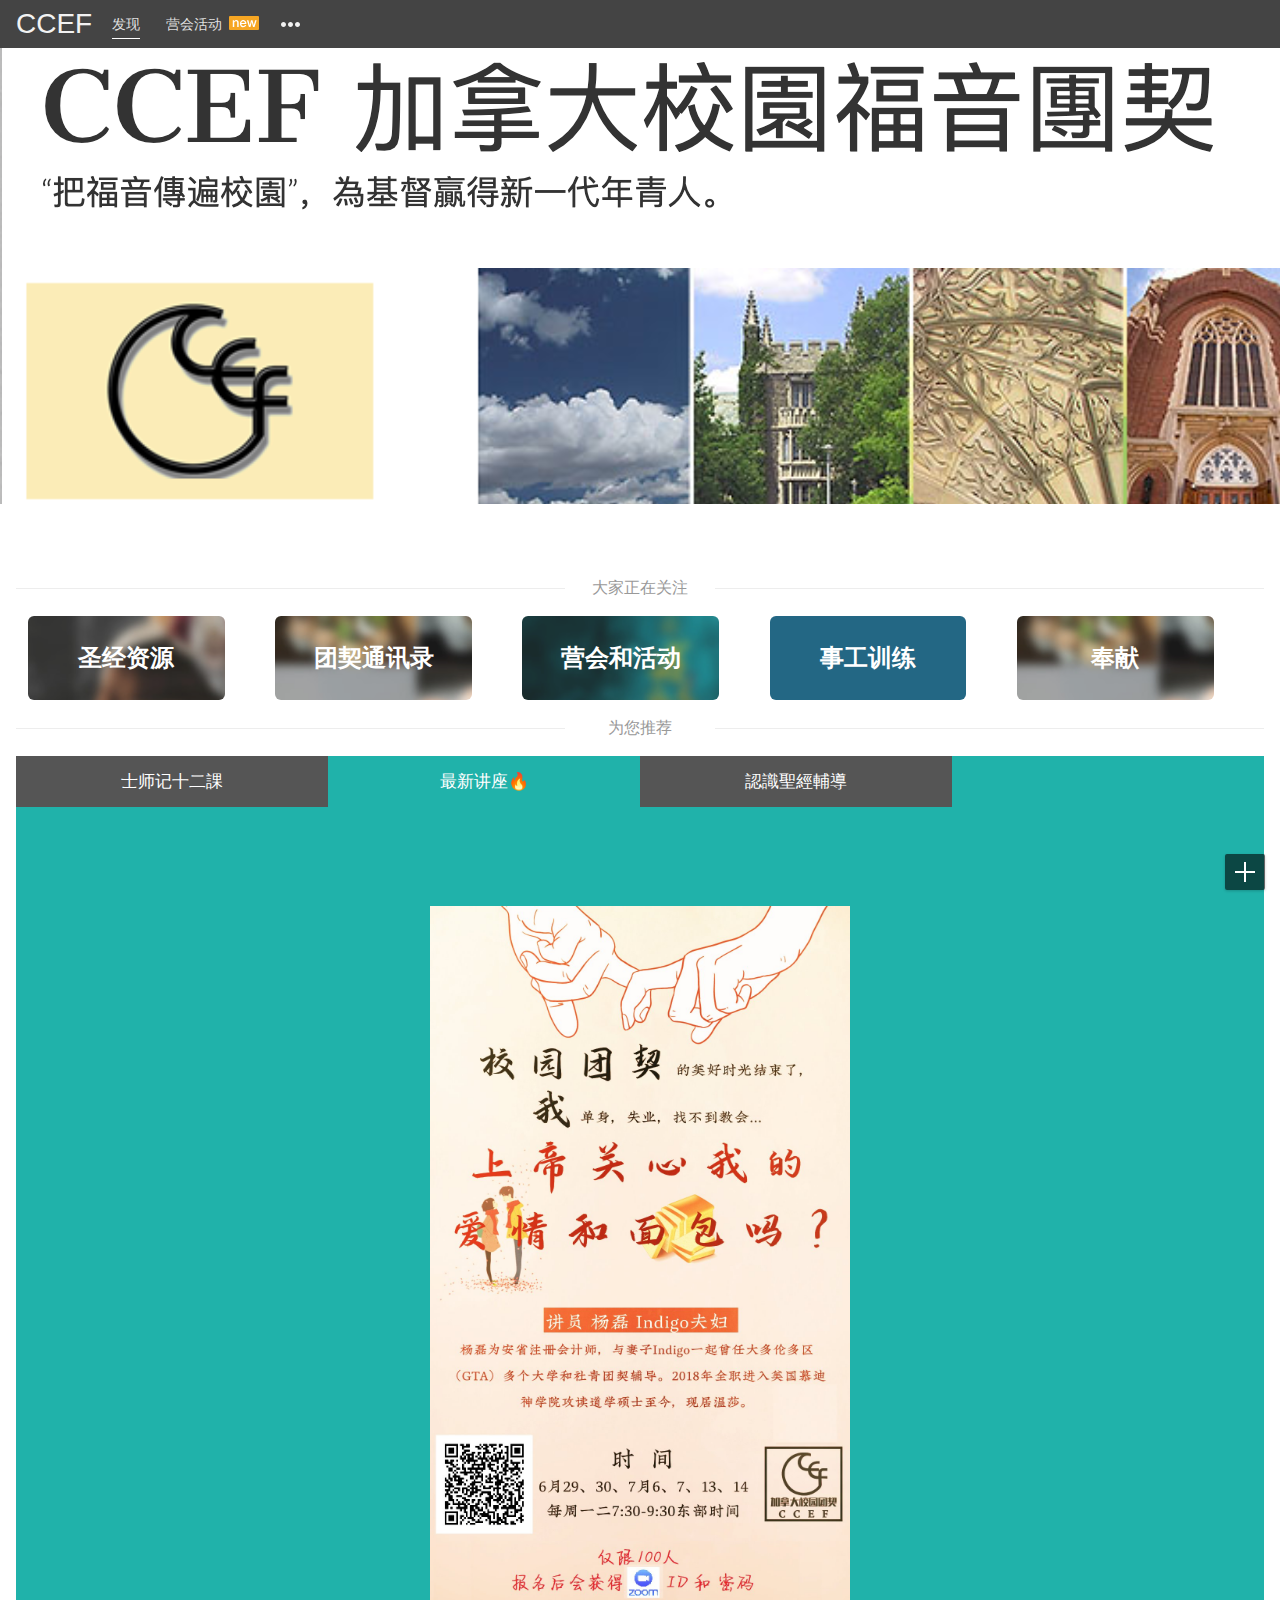
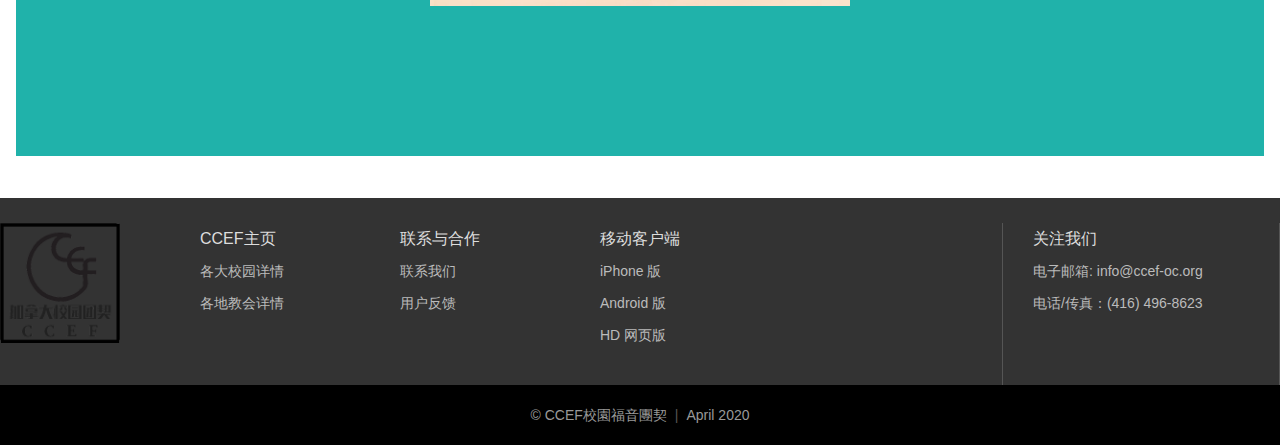
==== index.html @ ed5b8700 "upload links" ====
<!DOCTYPE html>
<html lang="en">
<head>
  <meta charset="UTF-8">
  <meta name="viewport" content="width=device-width, initial-scale=1">
  <title>ccef training</title>
  <link rel="shortcut icon" href="favicons/ccef.png">
  <link rel="stylesheet" href="./css/index.css">
  <link rel="stylesheet" href="./css/reset.css">
  
</head>
<body>
  <header class="header" id="header">
    <div class="header-bg"></div>
    <div class="header-top">
      <div class="container">
        <div class="header-logo">CCEF</div>
        <nav class="header-nav">
          <a href="#" class="item item-cur">发现</a>
          <a href="#" class="item new-icon">营会活动<i></i></a>
          <a href="#" class="nav-more"></a>
          <div class="nav-more__hover">
            <div class="wrapper">
              <div class="top-part">
                <a href="sub-pages/bible-resource.html">圣经资源</a>
                <a href="sub-pages/contact.html">团契通讯录</a>
                <a href="sub-pages/training.html">事工训练</a>
              </div>
              <div class="middle-part">
                <a href="#">影音区</a>
                <a href="#">代祷与支持</a>
                <a href="#">团契分布地图</a>
                <a href="#">见证分享</a>
                <a href="#"><b>兴趣/生活 »</b></a>
              </div>
              <div class="bottom-part">
                <i class="pin-icon sprite_icon"></i>
                <a href="#">周刊/电子报</a>
                <span>｜</span>
                <a href="#">反馈</a>
                <span>｜</span>
                <a href="#">联系我们</a>
              </div>
            </div>
          </div>
        </nav>
       
        <!-- <div class="header-user">
          <a href="#" class="register">奉献</a>
        </div> -->
        <div class="search">
          <form action="#">
            <input type="text" class="search-text" placeholder="搜索你感兴趣的">
            <a href="#" class="search-btn sprite_icon"></a>
          </form>
        </div>
      </div>
    </div>
    <!-- <div class="banner">
      <h2 class="banner-titlte">CCEF校园团契：在校园里遇见主</h2>
      <div class="search">
        <form action="#">
          <input type="text" class="search-text" placeholder="搜索你感兴趣的">
          <a href="#" class="search-btn sprite_icon"></a>
        </form>
      </div>
      <p class="search-hot">热门搜索：<a href="sub-pages/bible-resource.html">士师记十二課</a></p>
    </div>   -->
  </header>
  <div class="main">
    <div class="main-inner">
      <div class="main-list">
        <div class="recommend-line">
          <span>大家正在关注</span>
        </div>
        <div class="main-list__wrapper clearfix1">
          <a href="sub-pages/bible-resource.html"><img src="images/cont/main-list__img1.jpg" alt="#"><span>圣经资源</span></a>
          <a href="sub-pages/contact.html"><img src="images/cont/main-list__img2.jpg" alt="#"><span>团契通讯录</span></a>
          <a href="sub-pages/camp.html"><img src="images/cont/main-list__img3.jpg" alt="#"><span>营会和活动</span></a>
          <a href="sub-pages/training.html"><img src="images/cont/main-list__img4.jpg" alt="#"><span>事工训练</span></a>
          <a href="#"><img src="images/cont/main-list__img2.jpg" alt="#"><span>奉献</span></a>
        </div>
      </div> 
      <div class="main-waterfall"></div>
        <div class="recommend-line">
          <span>为您推荐</span>
        </div>

        <button class="tablink" onclick="openPage('Home', this, 'brown')">士师记十二課</button>
        <button class="tablink" onclick="openPage('News', this, 'lightseagreen')" id="defaultOpen">最新讲座🔥</button>
        <button class="tablink" onclick="openPage('Contact', this, 'lightskyblue')">認識聖經輔導</button>

        <div id="Home" class="tabcontent">
          <a href="sub-pages/bible-resource.html"><img class="judges-image" src="./images/judges01.png" alt="士师记"></a>
          <br>
          <h2 style="font-size: 2em;">主講人：陸尊恩傳道</h3>
        </div>

        <div id="News" class="tabcontent">
          <img style="width: 30em;height: 50em;" src="./images/lecture01.jpeg" alt="讲座">
        </div>

        <div id="Contact" class="tabcontent">
          <div class="video" id="video">
            <iframe width="560" height="315" src="https://www.youtube.com/embed/UbGPPBuEPAg" frameborder="0" allow="accelerometer; autoplay; encrypted-media; gyroscope; picture-in-picture" allowfullscreen></iframe>
          </div>
          <h3> <a href="https://www.youtube.com/watch?v=jsctUDJTTHw&list=PLN33DxdtNHGFoZ5wFfdAy9oCiPwnTFV4J&index=2">更多内容...</a></h3>
         
          
        </div>

        
      </div>
      
    </div>
  </div>

  <footer class="footer" id="footer">
    <div class="footer-column__wrapper">
      <div class="footer-column">
        <a href="#"><img class="title footer-logo" src="favicons/ccef.png" alt="logo"></a>
        <a href="#"></a>
        <a href="#"></a>
        
      </div>
      <div class="footer-column">
        <a href="#" class="title"> CCEF主页</a>
        <a href="#">各大校园详情</a>
        <a href="#">各地教会详情</a>
      </div>
      
      <div class="footer-column">
        <a href="#" class="title">联系与合作</a>
        <a href="#">联系我们</a>
        <a href="#">用户反馈</a>
      </div>
      <div class="footer-column">
        <a href="#" class="title">移动客户端</a>
        <a href="#">iPhone 版</a>
        <a href="#">Android 版</a>
        <a href="#">HD 网页版</a>
      </div>
      
      <div class="footer-column footer-followus">
        <a href="#" class="title">关注我们</a>
        <a href="#">电子邮箱: info@ccef-oc.org</a>
        <a href="#">电话/传真：(416) 496-8623</a>
      </div>
    </div>
    <div class="footer-copyright">
      <p>© CCEF校園福音團契<span class="divider">|</span><a href="#">April 2020</a></p>
    </div>
  </footer>

  <div class="elevator-wrap">
    <a href="javascript:;" id="plus"></a>
    <div id="plus_popup">
      <a href="#header"><i class="icon-upload"></i>回到顶部</a>
      <a href="#footer"><i class="icon-tool"></i>去到底部</a>
    </div>
  </div>

  <!-- <div class="user" id="user">
    <div class="user-inner">
      <img src="favicons/ccef.png" alt="#" class="login-logo">
      <div class="register">
        <div class="holder">
          <div class="with-line"><span>用第三方帐号注册</span></div>
          <div class="buttons">
            <a href="#" class="weibo"></a>
            <a href="#" class="qq"></a>
            <a href="#" class="weixin"></a>
            <a href="#" class="douban"></a>
          </div>
          <a href="#" class="use-email">使用手机号/邮箱注册</a>
        </div>
        <div class="switch-login">已有帐号？<a href="#">登录</a></div>
      </div>
      <div class="login">
        <div class="holder">
          <div class="with-line"><span>用第三方帐号登录</span></div>
          <div class="buttons">
            <a href="#" class="weixin"></a>
            <a href="#" class="douban"></a>
            <a href="#" class="renren"></a>
          </div>
          <div class="with-line"><span>使用手机号/邮箱登录</span></div>
          <div class="mail-login">
            <input type="text" class="text" placeholder="输入手机号或者邮箱">
            <input type="text" class="password" placeholder="密码">
            <a href="#" class="login-up">登录</a>
          </div>
          <div class="switch-register clearfix">
            <a href="#" class="forget">忘记密码»</a>
            <p class="go-register">还没有帐号？<a href="#">点击注册»</a></p>
          </div>
        </div>
      </div>
      <div class="close"><span></span></div>
    </div>
  </div> -->

  <script src="js/jquery.js"></script>
  <script src="js/script.js"></script>

</body>
</html>
---- css/index.css ----
* {box-sizing: border-box;}
.mySlides {display: none;}
img{vertical-align: middle;}



/* ====== public ====== */
.sprite_icon {
  background: url(../images/page_icons.svg) no-repeat;
}
.clearfix {
  zoom: 1;
  width: auto;
}
.clearfix:after {
  content: "020";
  height: 0;
  display: block;
  clear: both;
  visibility: hidden;
  width: auto;
}
.clearfix1 {
  zoom:1.2;
}
.clearfix1:after {
  content: "020";
  height: 0;
  display: block;
  clear: both;
  visibility: hidden;
}

/* ====== search ====== */
.search {
  position: relative;
}
.search-text {
  float: left;
  padding: 0 12px;
  border-radius: 2px;
  box-sizing: border-box;
  color: #a9a9a9;
  font-size: 14px;
  width: auto;
}
.search-btn {
  float: left;
  position: absolute;
  right: 0;
  top: 0;
}



/* ====== header ====== */

.header {
  position: relative;
  width: 100%;
  height: 560px;
}
.header-bg {
  width: auto;
  height: 90%;
  background-attachment: fixed;
  background: url(../images/bg-v2.png) no-repeat;
  padding-bottom: 0;
  margin-bottom: 0em;
  margin-left: auto;
  margin-right: auto;
  
}
.header-top {
  position: absolute;
  left: 0;
  top: 0;
  width: 100%;
  height: 48px;
  background-color: #444;
}
.header-top .container {
  width: 1248px;
  margin: 0 auto;
}
.header-logo {
  display: block;
  margin: 10px auto;
  float: left;
  font-size: 28px;
  color: #f2f2f2;
}
.header-logo a{
  color: #45b3e0;
}
.header-nav {
  float: left;
  padding: 10px 22px 0 20px;
}
.header-nav .item {
  float: left;
  line-height: 28px;
  margin-right: 26px;
  color: rgba(255, 255, 255, .85);
}
.header-nav .item-cur,
.header-nav .item:hover {
  text-decoration: none;
  border-bottom: 1px solid #fff;
}
.header-nav .new-icon {
  position: relative;
  margin-right: 20px;
}
.header-nav .new-icon i {
  display: inline-block;
  width: 30px;
  height: 14px;
  margin-left: 7px;
  margin-bottom: 4px;
  vertical-align: middle;
  background: url(../images/header_new.svg) no-repeat;
}
.header-nav .nav-more {
  position: relative;
  float: left;
  width: 24px;
  height: 28px;
  background: url(../images/page_icons.svg) no-repeat -50px -558px;
}
.header-nav .nav-more__hover {
  display: none;
  position: absolute;
  z-index: 999;
  left: 270px;
  top: 60px;
  width: 310px;
  height: 270px;
  background-color: #fff;
  box-shadow: 0 1px 6px rgba(0,0,0,.2);
}
.header-nav .nav-more__hover:after {
  content: "";
  position: absolute;
  left: 131px;
  top: -9px;
  width: 18px;
  height: 10px;
  background: url(../images/header_arrow.png) no-repeat;
}
.header-nav .nav-more__hover .wrapper {
  padding: 0 20px;
}
.header-nav .nav-more__hover .top-part {
  height: 54px;
  line-height: 54px;
  font-size: 0;
  block-size: initial;
}

.header-nav .nav-more__hover .top-part a {
  display: inline-flex;
  inline-size: auto;


}
.header-nav .nav-more__hover .middle-part a,
.header-nav .nav-more__hover .bottom-part a {
  display: inline-block;
}
.header-nav .nav-more__hover .top-part a {
  font-size: 16px;
  color: #222;
  font-weight: 700;
}
.header-nav .nav-more__hover .top-part a:nth-child(1),
.header-nav .nav-more__hover .top-part a:nth-child(2) {
  width: 100px;

}
.header-nav .nav-more__hover .top-part a:hover {
  color: #c90000;
}
.header-nav .nav-more__hover .middle-part {
  padding: 16px 0;
  border-top: 1px solid #ddd;
  border-bottom: 1px solid #ddd;
  font-size: 0;
}
.header-nav .nav-more__hover .middle-part a {
  width: 50%;
  line-height: 26px;
  font-size: 14px;
}
.header-nav .nav-more__hover .middle-part b {
  font-weight: 700;
}
.header-nav .nav-more__hover .bottom-part {
  position: relative;
  padding-top: 8px;
  padding-left: 30px;
  font-size: 0;
}
.header-nav .nav-more__hover .bottom-part .pin-icon {
  position: absolute;
  left: 0px;
  top: 8px;
  width: 26px;
  height: 26px;
  background-position: 7px -302px;
  border: 1px solid #ededed;
}
.header-nav .nav-more__hover .bottom-part .pin-icon:hover {
  background-position: -43px -302px;
}
.header-nav .nav-more__hover .bottom-part a {
  line-height: 28px;
  margin: 0 8px;
  color: #999;
  font-size: 14px;
}
.header-nav .nav-more__hover .bottom-part span {
  display: inline-block;
  line-height: 28px;
  color: #999;
  font-size: 14px;
}
.header-user {
  float: right;
  margin-top: 8px;
}
.header-user .register,
.header-user .login {
  float: left;
  width: 52px;
  height: 34px;
  line-height: 34px;
  text-align: center;
  margin-left: 10px;
  color: #fff;
  border-radius: 2px;
}
.header-user .register:hover,
.header-user .login:hover {
  text-decoration: none;
}
.header-user .register {
  background-color: rgba(201,0,0,.6);
  border: 1px solid transparent;
}
.header-user .register:hover {
  background-color: rgba(201,0,0,.9);
}
.header-user .login {
  border: 1px solid rgba(255, 255, 255, .8);
  box-sizing: border-box;
}
.header-user .login:hover {
  color: #444;
  background-color: #fff;
}
.header-top .search {
  position: absolute;
  display: none;
  left: 438px;
  top: 8px;
}
.header-top .search-text {
  width: 527px;
  height: 34px;margin-left: 400px;
  line-height: 34px;
  border: 1px solid #ddd;
  background-color: #fafafa;
}
.header-top .search-text:hover {
  border-color: #bbb;
  background-color: #fff;
}
.header-top .search-btn {
  width: 32px;
  height: 32px;
  background-position: 5px -93px;
}
.header .search-btn:hover {
  background-position: -45px -93px;
}
.header-top__fixed {
  position: fixed;
  z-index: 999;
  left: 0;
  top: 0;
  background-color: #fff;
}
.header-top__fixed .header-logo {
  float: left;
  width: 80px;
  height: 28px;
  margin-top: 10px;
  color: #000;
}
.header-top__fixed .header-nav .item {
  color: #333;
}
.header-top__fixed .header-nav .item-cur,
.header-top__fixed .header-nav .item:hover {
  color: #c90000;
}
.header-top__fixed .nav-more {
  background-position: 0 -248px;
}
.header-top__fixed .header-user .register {
  background: linear-gradient( #E53E49, #D43636);
  box-shadow: inset 0 1px 0 rgba(255,255,255,.08),0 1px 0 rgba(255,255,255,.3);
}
.header-top__fixed .header-user .register:hover {
  background: linear-gradient( #F45D68, #E54646);
}
.header-top__fixed .header-user .login {
  color: #333;
  background: linear-gradient( #FAFAFA, #F2F2F2);
  border-color: #D9D9D9;
}
.header-top__fixed .header-user .login:hover {
  background: linear-gradient(#FFF, #F7F7F7);
  border-color: #ccc;
}
.header-top__fixed .search {
  display: block;
}



/* Number text (1/3 etc) */
.numbertext {
  color: #f2f2f2;
  font-size: 12px;
  padding: 8px 12px;
  position: absolute;
  top: 0;
}

/* The dots/bullets/indicators */
.dot {
  height: 15px;
  width: 15px;
  margin: 0 2px;
  background-color: #bbb;
  border-radius: 50%;
  display: inline-block;
  transition: background-color 0.6s ease;
}

.active {
  background-color: #717171;
}

/* Fading animation */
.fade {
  -webkit-animation-name: fade;
  -webkit-animation-duration: 1.5s;
  animation-name: fade;
  animation-duration: 1.5s;
}

@-webkit-keyframes fade {
  from {opacity: .4} 
  to {opacity: 1}
}

@keyframes fade {
  from {opacity: .4} 
  to {opacity: 1}
}




/* ===== Banner =====*/
.banner {
  position: absolute;
  top: 120px;
  left: 50%;
  width: 558px;
  margin-left: -279px;
}
.banner-titlte {
  width: 100%;
  text-align: center;
  font-size: 2em;
  color: whitesmoke;
}

.banner .search {
  margin-top: 40px;
}
.banner .search-text {
  width: 558px;
  height: 36px;
  border: 1px solid rgba(255, 255, 255, .8);
  background-color: rgba(0, 0, 0, .15);
  color: white;
}
.banner .search:hover .search-text {
  border: 1px solid rgba(255, 255, 255, 1);
  background-color: rgba(0, 0, 0, .3);
}
.banner .search-btn {
  width: 40px;
  height: 36px;
  background: url(../images/icon-search.svg) no-repeat 9px 7px;
}
.banner .search:hover .search-btn {
  background-position: 9px -43px;
}
.banner .search-hot {
  width: 100%;
  line-height: 38px;
  text-align: center;
  color: #ddd;
}
.banner .search-hot a {
  display: inline;
  color: #fff;
}
.header-bg__info {
  position: absolute;
  right: 50px;
  bottom: 0;
  line-height: 56px;
  color: #fff;
}
.header-bg__info a {
  display: inline;
  color: rgba(255, 255, 255, .85);
}
.header-bg__info a:hover {
  color: #fff;
}


/* ====== main ====== */
.recommend-line,
.getMore-line {
  position: relative;
  padding: 20px 0;
}
.recommend-line:before,
.recommend-line:after,
.getMore-line:before,
.getMore-line:after {
  content: "";
  position: absolute;
  top: 28px;
  width: 44%;
  border-top: 1px solid #ededed;
}
.recommend-line:before,
.getMore-line:before {
  left: 0;
}
.recommend-line:after,
.getMore-line:after {
  right: 0;
}
.recommend-line span {
  display: block;
  text-align: center;
  font-size: 16px;
  color: #999;
}
.getMore-line:before,
.getMore-line:after {
  width: 22%;
  top: 38px;
}
.getMore-line a {
  display: block;
  padding: 10px;
  text-align: center;
  margin: 0 auto;
  width: 49%;
  color: #999;
  background-color: #f7f7f7;
}
.getMore-line a:hover {
  text-decoration: none;
}
.main {
  padding-bottom: 42px;
}
.main-inner {
  width: 1248px;
  margin: 0 auto;
}
.main-list__wrapper {
  display: grid;
  grid-template-columns: auto auto auto auto auto;
  margin-right: -12px;
  align-items: center;
  text-align: center;
  margin-left: auto;
  margin-right: auto;
  width: auto;
  padding-left: 10px;
  margin-left: auto;
  
}
.main-list__wrapper a {
  position: relative;
  overflow: hidden;
  float: left;
  width: 164px;
  height: 70px;
  margin-right: 16px;
  border-radius: 5px;
}
.main-list__wrapper img {
  opacity: .9;
}
.main-list__wrapper a:hover img {
  opacity: 1;
}
.main-list__wrapper span {
  position: absolute;
  left: 0;
  top: 0;
  width: 100%;
  line-height: 70px;
  font-size: 20px;
  color: #fff;
  text-align: center;
  font-weight: 700;
}

/* ===== video ====== */

.grid-item {
  display: grid;
  grid-template-columns: auto auto auto;
  grid-row-gap: 5px;
  
}
.item1{
  grid-template-areas: 1/1/2/2;
}
.item1 img{
  border: solid 2px;
}

.item2{
  
  grid-template-areas: 1/2/2/3;
}

.item2 img{
  border: solid 2px;
}

.item3{
  
  grid-template-areas: 1/3/2/4;
}

.item3 img{
  border: solid 2px;
}

.item4{
  grid-template-areas: 2/1/3/2;
}

.item4 img{
  border: solid 2px;
}

.item5{
  grid-template-areas: 2/2/3/3;
}

.item5 img{
  border: solid 2px;
}

.item6{
  grid-template-areas: 2/3/3/4;
}

.item6 img{
  border: solid 2px;
}


.item7{
  grid-template-areas: 2/3/3/4;
}

.item7 img{
  border: solid 2px;
}

.item8{
  grid-template-areas: 3/1/4/2;
}

.item8 img{
  border: solid 2px;
}

.item9{
  grid-template-areas: 3/3/4/4;
}

.item9 img{
  border: solid 2px;
}

.item10{
  grid-template-areas: 4/1/5/2;
}
.item10 img{
  border: solid 2px;
}

.item11{
  grid-template-areas: 4/2/5/3;
}
.item11 img{
  border: solid 2px;
}

.item12{
  grid-template-areas: 4/3/5/4;
}
.item12 img{
  border: solid 2px;
}



.video {
  width: 100%;
  height: 100%;
  justify-content: center;
  margin-top: 30px;
  margin-bottom: 30px;
  margin-left: auto;
  margin-right: auto;
}
iframe {
  margin: auto;
  align-content: center;
  justify-content: center;
}

#full-width {
  margin-left: 100px;
  margin-right: 100px;
  height: 100%;
}

.button:hover {
  opacity: 0.8;
}

.button a {
  text-decoration: none;
}

.link-button1 {
  border: 3px solid;
  border-color: #45b3e0;
  border-radius: 7px;
  width: 720px;
  text-align: center;
  margin-left: auto;
  margin-right: auto;
  text-decoration: none;

}

.link-button1 h1 {
  font-size: 20px;
  color: #45b3e0;
  text-decoration: none;
  text-align: center;
  width: auto;
}

.link-button2 {
  border: 3px solid;
  border-color: #fff;
  border-radius: 7px;
  justify-content: center;
}

/* sub-links */
.sub-files a{
  display: inline;
}
#myVideo {
  display: none;
  width: 100%;
  padding: 50px 0;
  text-align: center;
  
  

}
.but {
  font-size: 2em;
  border: solid 1px;
  border-radius: 5px;
  background-color: lightblue;
  padding: 1px 1px 1px 1px;
}

/* ========main page tabs ====*/


/* Style tab links */
.tablink {
  background-color: #555;
  color: white;
  float: left;
  border: none;
  outline: none;
  cursor: pointer;
  padding: 14px 16px;
  font-size: 17px;
  width: 25%;
}

.tablink:hover {
  background-color: #777;
}

/* Style the tab content (and add height:100% for full page content) */
.tabcontent {
  color: white;
  display: none;
  padding: 150px 50px;
  height: 100%;
  text-align: center;
}

#Home {background-color: brown;}
#News {background-color: lightseagreen;}
#Contact {background-color: lightskyblue;}

/* ========style the sub-page camp.html=========*/
/* Style the buttons that are used to open and close the accordion panel */
.judges {
  background-color: #eee;
  color: #444;
  cursor: pointer;
  padding: 18px;
  width: 100%;
  border: none;
  text-align: left;
  outline: none;
  font-size: 15px;
  transition: 0.4s;
}

.active .judges:hover {
  background-color: #ccc;
}

.judges:after {
  content: '\002B';
  color: #777;
  font-weight: bold;
  float: right;
  margin-left: 5px;
}

.active:after {
  content: "\2212";
}

.panel {
  padding: 0 18px;
  background-color: white;
  max-height: 0;
  overflow: hidden;
  transition: max-height 0.2s ease-out;
}

.camp-title {
  font-size: 3em;
}
.camp-banner-title {
  display: inline;
  font-size: 70px;
}

.judges-content {
  display: flex;
  text-align: start;
  margin: 1px 0 1px 1px;

}
.judges-items {
  margin: 1px 1px 1px 1px;
  padding: 2px;
}
.judges-wrap {
  text-align: start;
  font-size: 2em;
  margin-left: 0;
  padding-left: 0;
  padding-bottom: 0.5em;
  
}

.judges-image {
  max-width: 700px;
  max-height: 400px;
  padding: 0 0 1em 0;
}



/* ====== footer ====== */
.footer {
  padding-top: 25px;
  padding-left: 0;
  padding-right: 0;
  width: auto;
  background-color: #333;
  justify-content: left;
  text-align: left;
  width: auto;
}
.footer-logo {
  max-width: 120px;
  max-height: 120px;
}

.footer-column__wrapper {
  position: relative;
  width: auto;
  margin: 0 auto;
  
  font-size: 0;
  
}
.footer-column {
  display: inline-block;
  width: 200px;
  height: 162px;
  vertical-align: top;
  margin: auto;
}
.footer-column a {
  line-height: 32px;
  color: #bbb;
  font-size: 14px;
}
.footer-column a:hover {
  color: #ededed;
}
.footer-column .title {
  font-size: 16px;
  color: #ddd;
}
.footer-followus {
  position: absolute;
  right: 0;
  width: 278px;
  height: 162px;
  padding-left: 30px;
  border-left: 1px solid #555;
  border-right: 1px solid #555;
}
.footer-followus a.weixin {
  position: relative;
}
.footer-followus .orcode {
  display: none;
  position: absolute;
  right: 30px;
  bottom: 15px;
}
.footer-followus a.weixin:hover .orcode {
  display: block;
}
.footer-copyright {
  width: 100%;
  height: 60px;
  line-height: 60px;
  text-align: center;
  color: #999;
  background-color: #000;
}
.footer-copyright .divider {
  display: inline-block;
  margin: 0 8px;
  color: #555;
}
.footer-copyright a {
  display: inline;
  color: #999;
}

/* ====== elevator ====== */
.elevator-wrap {
  position: fixed;
  z-index: 999;
  right: 15px;
  bottom: 10px;
}
#elevator,
#plus {
  width: 40px;
  height: 36px;
  box-shadow: 0 1px 3px rgba(0,0,0,.2);
  background: rgba(0,0,0,.6) url(../images/elevator_icon.png) no-repeat;
  border-radius: 2px;
}
#elevator:hover,
#plus:hover {
  background-color: rgba(0,0,0,.7);
}
#elevator {
  background-position: 8px 6px;
  margin-bottom: 6px;
}
#plus {
  background-position: 8px -34px;
}
#plus_popup {
  display: none;
  position: absolute;
  right: 50px;
  bottom: 0;
  padding: 10px 0;
  box-shadow: 0 1px 3px rgba(0,0,0,.2);
  background-color: #fff;
  border-radius: 2px;
}
#plus_popup:after {
  content: "";
  position: absolute;
  right: -6px;
  bottom: 14px;
  width: 6px;
  height: 11px;
  background: url(../images/plus_arrow.png) no-repeat;
}
#plus_popup a {
  display: inline-block;
  width: 142px;
  height: 38px;
  line-height: 38px;
  color: #333;
}
#plus_popup a:hover {
  text-decoration: none;
  background-color: #f2f2f2;
}
#plus_popup i {
  display: inline-block;
  width: 10px;
  height: 10px;
  margin-left: 16px;
  margin-right: 12px;
  background: url(../images/plus_icons.svg) no-repeat;
}
#plus_popup i.icon-upload {
  background-position: 0 -480px;
}
#plus_popup i.icon-board {
  background-position: 0 -520px;
}
#plus_popup i.icon-tool {
  background-position: 0 -80px;
}

/* ====== user ====== */
.user {
  display: none;
  position: fixed;
  left: 0;
  top: 0;
  z-index: 99998;
  width: 100%;
  height: 100%;
  background-color: rgba(0, 0, 0, .3);
}
.user-inner {
  position: fixed;
  left: 50%;
  top: 50%;
  z-index: 99999;
  width: 520px;
  margin-left: -260px;
  padding: 30px 0 20px;
  background-color: #fff;
  box-shadow: 0 2px 5px rgba(0,0,0,.3);
  border-radius: 4px;
}
.user .login-logo {
  display: block;
  width: 86px;
  height: 86px;
  margin: 0 auto;
}
.user .register {
  height: 200px;
}
.user .login {
  height: 282px;
}
.user .holder {
  width: 286px;
  margin: 0 auto;
}
.user .register .holder {
  margin-top: 30px;
}
.user .with-line {
  position: relative;
  height: 16px;
}
.user .with-line:before,
.user .with-line:after {
  content: "";
  position: absolute;
  top: 7px;
  width: 50px;
  border-top: 1px solid #ededed;
}
.user .with-line:before {
  left: 0;
}
.user .with-line:after {
  right: 0;
}
.user .with-line span {
  display: block;
  text-align: center;
  color: #999;
  font-size: 16px;
}
.user .register .buttons {
  width: 336px;
  padding: 22px 0;
  font-size: 0;
  margin-left: -25px;
}
.user .register .buttons a {
  display: inline-block;
  width: 64px;
  height: 64px;
  margin: 0 10px;
  background: url(../images/login_icons.svg) no-repeat;
}
.user .register .buttons a.weibo {
  background-position: 0 0;
}
.user .register .buttons a.weibo:hover {
  background-position: 0 -80px;
}
.user .register .buttons a.qq {
  background-position: -80px 0;
}
.user .register .buttons a.qq:hover {
  background-position: -80px -80px;
}
.user .register .buttons a.weixin {
  background-position: -320px 0;
}
.user .register .buttons a.weixin:hover {
  background-position: -320px -80px;
}
.user .register .buttons a.douban {
  background-position: -160px 0;
}
.user .register .buttons a.douban:hover {
  background-position: -160px -80px;
}
.user .register a {
  color: #0099ff;
}
.user .register .use-email {
  font-size: 16px;
  text-align: center;
  line-height: 20px;
  margin-bottom: 35px;
}
.user .register .switch-login {
  position: absolute;
  right: 20px;
  bottom: 20px;
}
.user .register .switch-login a {
  display: inline-block;
}
.user .login {
  margin-top: 20px;
  margin-right: -10px;
}
.user .login .buttons {
  margin: 15px 0 20px;
  font-size: 0;
}
.user .login .buttons a {
  display: inline-block;
  width: 48px;
  height: 48px;
  margin-right: 10px;
  background: url(../images/login_icons_s.svg) no-repeat;
} 
.user .login .buttons a.weibo {
  background-position: 0 0;
}
.user .login .buttons a.weibo:hover {
  background-position: 0 -80px;
}
.user .login .buttons a.qq {
  background-position: -80px 0;
}
.user .login .buttons a.qq:hover {
  background-position: -80px -80px;
}
.user .login .buttons a.weixin {
  background-position: -160px 0;
}
.user .login .buttons a.weixin:hover {
  background-position: -160px -80px;
}
.user .login .buttons a.douban {
  background-position: -240px 0;
}
.user .login .buttons a.douban:hover {
  background-position: -240px -80px;
}
.user .login .buttons a.renren {
  margin: 0;
  background-position: -320px 0;
}
.user .login .buttons a.renren:hover {
  background-position: -320px -80px;
}
.user .mail-login {
  margin: 16px 0 12px;
}
.user .mail-login input {
  margin-bottom: 10px;
  width: 100%;
  height: 34px;
  padding: 0 10px;
  border: 1px solid #ccc;
  box-sizing: border-box;
  border-radius: 3px;
  box-shadow: inset 0 1px 2px rgba(0,0,0,.05);
  color: #777;
  background-color: #FCFCFC;
  font-size: 16px;
}
.user .mail-login input:focus {
  background-color: #fff;
}
.user .mail-login .login-up {
  width: 100%;
  height: 34px;
  line-height: 34px;
  text-align: center;
  color: #fff;
  font-size: 16px;
  background: linear-gradient( #E53E49, #D43636);
  box-shadow: inset 0 1px 0 rgba(255,255,255,.08),0 1px 0 rgba(255,255,255,.3);
  border: 1px solid #C90000;
  border-radius: 3px;
}
.user .mail-login .login-up:hover {
  text-decoration: none;
  background: linear-gradient( #F45D68, #E54646);
  box-shadow: inset 0 1px 0 rgba(255,255,255,.08),0 1px 0 rgba(255,255,255,.1);
}

.user .login .switch-register a {
  display: inline;
  color: #0099ff;
}

.user .login .switch-register .forget {
  float: left;
}
.user .login .switch-register .go-register {
  float: right;
}
.user .close {
  position: absolute;
  top: 0;
  right: 0;
  width: 36px;
  height: 36px;
  cursor: pointer;
}
.user .close span {
  position: relative;
  left: 8px;
  top: 6px;
  display: block;
  width: 18px;
  height: 18px;
  background: url(../images/user_close.png) no-repeat;
}
.user .close span:hover {
  background-position: 0 -30px;
}


/* Responsive layout - when the screen is less than 600px wide, make the two columns stack on top of each other instead of next to each other */
@media screen and (max-width: 500px) { 
  body, header, .footer, .main{
    width: auto;
    height: auto;
    margin-left: auto;
    margin-right: auto;

}
.text {font-size: 11px}

}
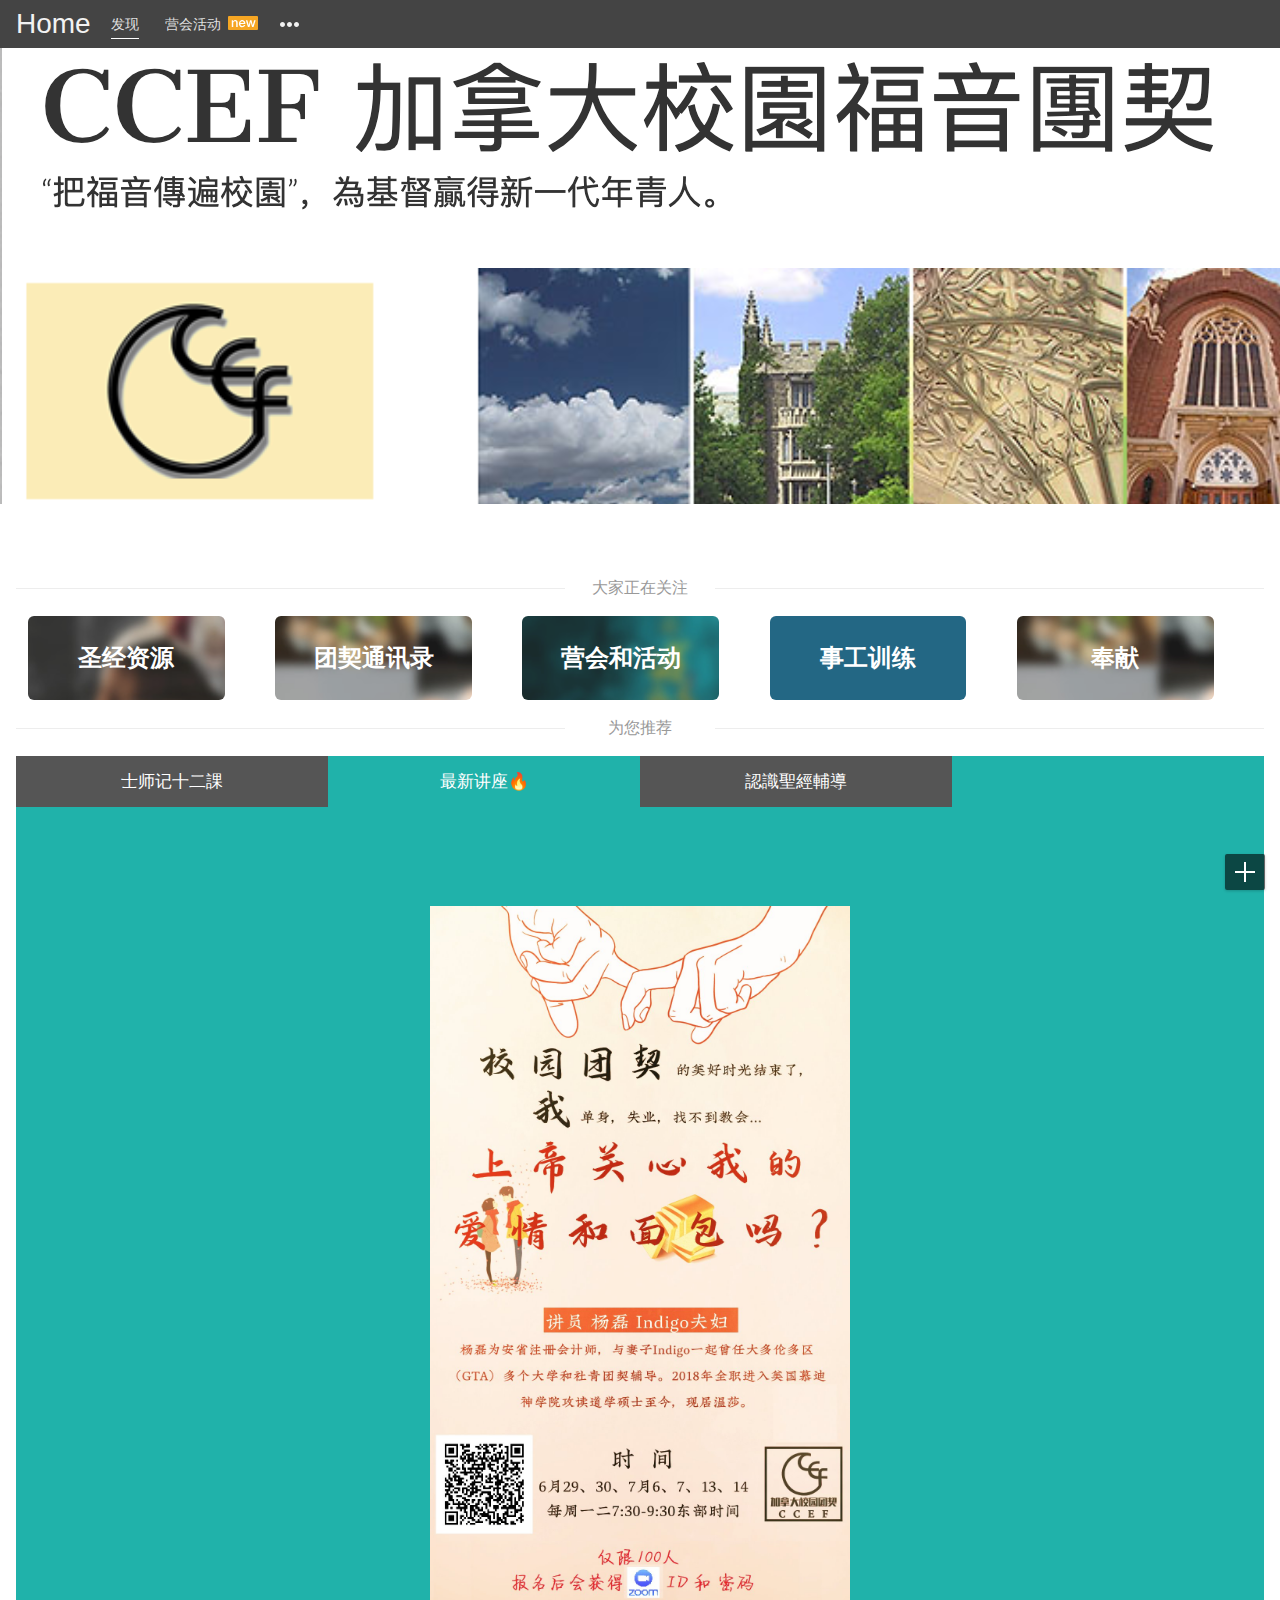
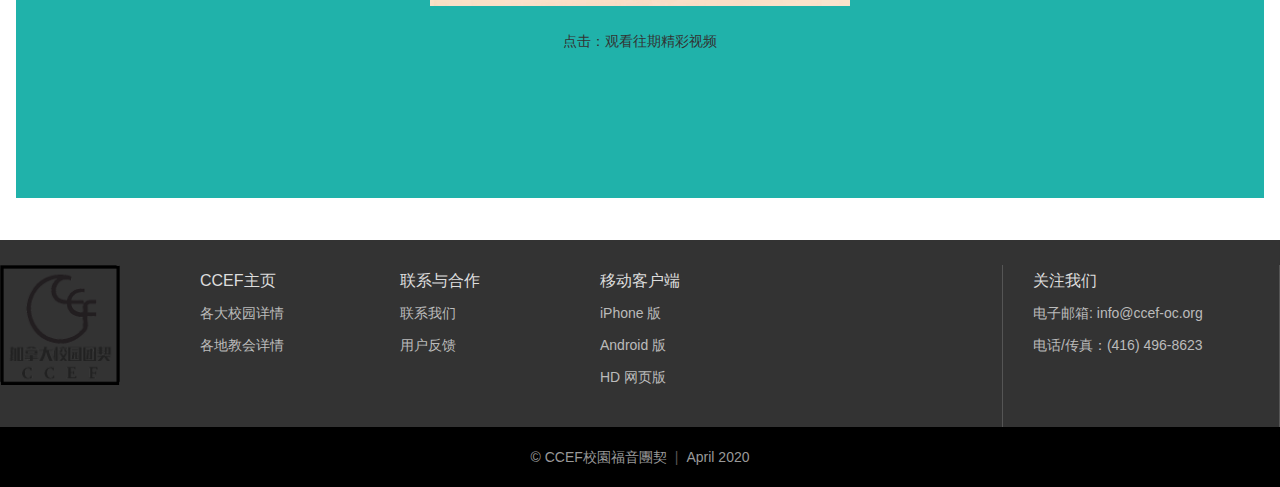
==== commit 8ece9066: "add a video list for the new lecture" ====
--- a/index.html
+++ b/index.html
@@ -4,7 +4,7 @@
   <meta charset="UTF-8">
   <meta name="viewport" content="width=device-width, initial-scale=1">
   <title>ccef training</title>
-  <link rel="shortcut icon" href="favicons/ccef.png">
+  <link rel="shortcut icon" href="./favicons/ccef.png">
   <link rel="stylesheet" href="./css/index.css">
   <link rel="stylesheet" href="./css/reset.css">
   
@@ -14,17 +14,17 @@
     <div class="header-bg"></div>
     <div class="header-top">
       <div class="container">
-        <div class="header-logo">CCEF</div>
+        <div class="header-logo">Home</div>
         <nav class="header-nav">
-          <a href="#" class="item item-cur">发现</a>
-          <a href="#" class="item new-icon">营会活动<i></i></a>
+          <a href="#new" class="item item-cur">发现</a>
+          <a href="./sub-pages/camp.html" class="item new-icon">营会活动<i></i></a>
           <a href="#" class="nav-more"></a>
           <div class="nav-more__hover">
             <div class="wrapper">
               <div class="top-part">
-                <a href="sub-pages/bible-resource.html">圣经资源</a>
-                <a href="sub-pages/contact.html">团契通讯录</a>
-                <a href="sub-pages/training.html">事工训练</a>
+                <a href="./sub-pages/bible-resource.html">圣经资源</a>
+                <a href="./sub-pages/contact.html">团契通讯录</a>
+                <a href="./sub-pages/training.html">事工训练</a>
               </div>
               <div class="middle-part">
                 <a href="#">影音区</a>
@@ -81,7 +81,7 @@
           <a href="#"><img src="images/cont/main-list__img2.jpg" alt="#"><span>奉献</span></a>
         </div>
       </div> 
-      <div class="main-waterfall"></div>
+      <div class="main-waterfall" id="new"></div>
         <div class="recommend-line">
           <span>为您推荐</span>
         </div>
@@ -98,13 +98,17 @@
 
         <div id="News" class="tabcontent">
           <img style="width: 30em;height: 50em;" src="./images/lecture01.jpeg" alt="讲座">
+          <br>
+          <br>
+          <br>
+          <h3><a href="https://www.youtube.com/playlist?list=PLIw8eS5YzJElMpkBQGgLc0rgpBEUxDA3Q" target="_blank">点击：观看往期精彩视频</a></h3>
         </div>
 
         <div id="Contact" class="tabcontent">
           <div class="video" id="video">
             <iframe width="560" height="315" src="https://www.youtube.com/embed/UbGPPBuEPAg" frameborder="0" allow="accelerometer; autoplay; encrypted-media; gyroscope; picture-in-picture" allowfullscreen></iframe>
           </div>
-          <h3> <a href="https://www.youtube.com/watch?v=jsctUDJTTHw&list=PLN33DxdtNHGFoZ5wFfdAy9oCiPwnTFV4J&index=2">更多内容...</a></h3>
+          <h3> <a href="https://www.youtube.com/watch?v=jsctUDJTTHw&list=PLN33DxdtNHGFoZ5wFfdAy9oCiPwnTFV4J&index=2" target="_blank">更多内容...</a></h3>
          
           
         </div>
--- a/css/index.css
+++ b/css/index.css
@@ -538,6 +538,7 @@
   display: grid;
   grid-template-columns: auto auto auto;
   grid-row-gap: 5px;
+  padding: 1px 1px 1px 0px;
   
 }
 .item1{
@@ -713,6 +714,61 @@
   background-color: lightblue;
   padding: 1px 1px 1px 1px;
 }
+/* =====training styles =====*/
+.collapsible{
+  background-color: #777;
+  color: white;
+  cursor: pointer;
+  padding: 18px;
+  width: 100%;
+  border: none;
+  text-align: center;
+  outline: none;
+  font-size: 15px;
+
+}
+.active, .collapsible:hover {
+  background-color: #555;
+}
+
+.collapsible::after {
+  content: "\002B";
+  color: white;
+  font-weight: bold;
+  float: right;
+  margin-left: 5px;
+}
+
+.active::after {
+  content: "\2212";
+}
+
+.train-text {
+  padding: 0 18px;
+  max-height: 0;
+  overflow: hidden;
+  transition: max-height 0.2s ease-out;
+  background-color: #f1f1f1;
+}
+.but2 {
+  border: solid black 0.1px;
+  padding: 0px 0.1px 0.1px 0.1px;
+  background-color: lightskyblue;
+  color: #bbb;
+  font-family: 'Gill Sans', 'Gill Sans MT', Calibri, 'Trebuchet MS', sans-serif;
+}
+
+.but3 {
+  border: solid black 0.1px;
+  padding: 0px 0.1px 0.1px 0.1px;
+  background-color: bisque;
+  font-family: 'Gill Sans', 'Gill Sans MT', Calibri, 'Trebuchet MS', sans-serif;
+}
+
+
+
+
+
 
 /* ========main page tabs ====*/
 
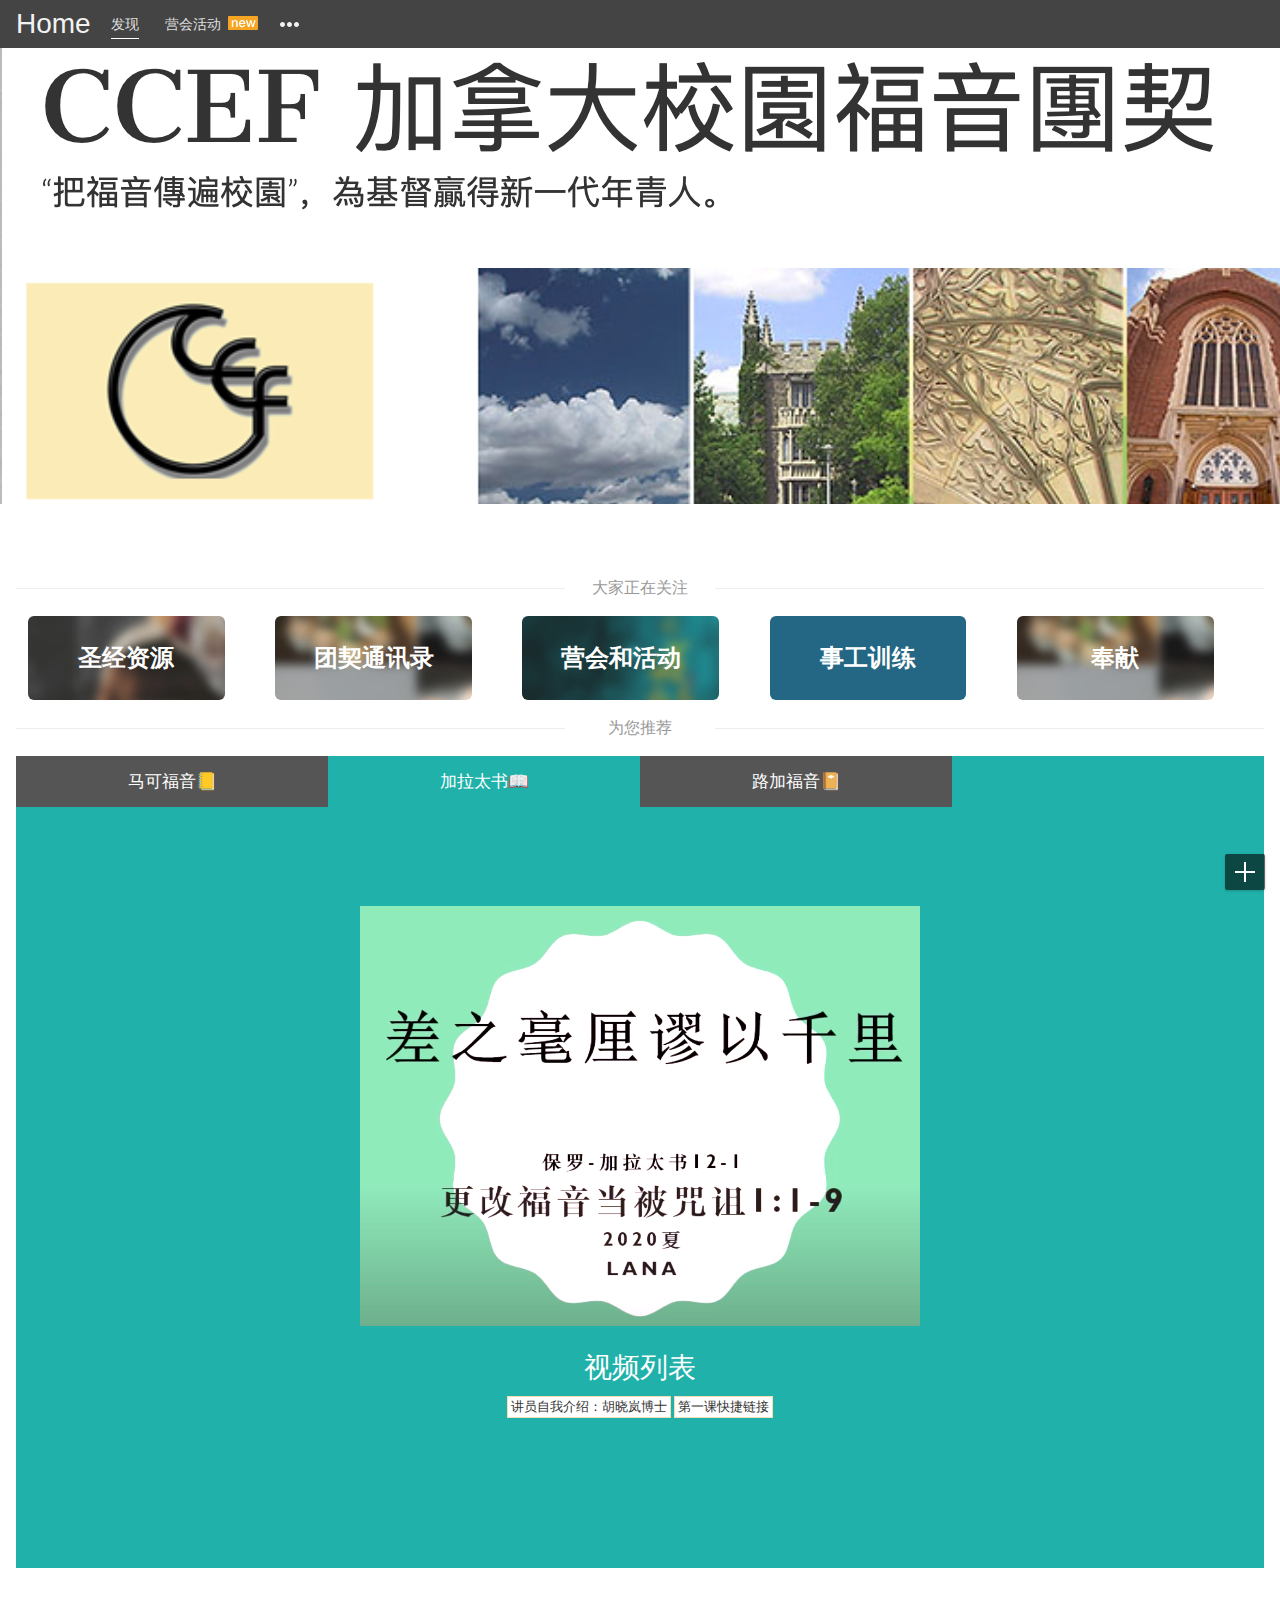
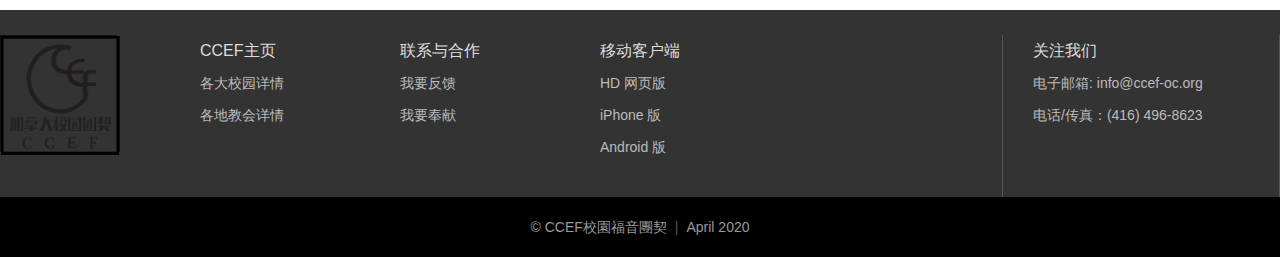
==== commit 7a8fadbe: "updated" ====
--- a/index.html
+++ b/index.html
@@ -23,15 +23,14 @@
             <div class="wrapper">
               <div class="top-part">
                 <a href="./sub-pages/bible-resource.html">圣经资源</a>
-                <a href="./sub-pages/contact.html">团契通讯录</a>
+                <a href="https://ccef-oc.herokuapp.com/contact">团契通讯录</a>
                 <a href="./sub-pages/training.html">事工训练</a>
               </div>
               <div class="middle-part">
                 <a href="#">影音区</a>
                 <a href="#">代祷与支持</a>
-                <a href="#">团契分布地图</a>
+                <a href="https://ccef-oc.herokuapp.com/contact"><b>团契分布地图</b></a>
                 <a href="#">见证分享</a>
-                <a href="#"><b>兴趣/生活 »</b></a>
               </div>
               <div class="bottom-part">
                 <i class="pin-icon sprite_icon"></i>
@@ -75,10 +74,10 @@
         </div>
         <div class="main-list__wrapper clearfix1">
           <a href="sub-pages/bible-resource.html"><img src="images/cont/main-list__img1.jpg" alt="#"><span>圣经资源</span></a>
-          <a href="sub-pages/contact.html"><img src="images/cont/main-list__img2.jpg" alt="#"><span>团契通讯录</span></a>
+          <a href="https://ccef-oc.herokuapp.com/contact"><img src="images/cont/main-list__img2.jpg" alt="#"><span>团契通讯录</span></a>
           <a href="sub-pages/camp.html"><img src="images/cont/main-list__img3.jpg" alt="#"><span>营会和活动</span></a>
           <a href="sub-pages/training.html"><img src="images/cont/main-list__img4.jpg" alt="#"><span>事工训练</span></a>
-          <a href="#"><img src="images/cont/main-list__img2.jpg" alt="#"><span>奉献</span></a>
+          <a href="https://ccef-oc.org/donation/"><img src="images/cont/main-list__img2.jpg" alt="#"><span>奉献</span></a>
         </div>
       </div> 
       <div class="main-waterfall" id="new"></div>
@@ -86,33 +85,45 @@
           <span>为您推荐</span>
         </div>
 
-        <button class="tablink" onclick="openPage('Home', this, 'brown')">士师记十二課</button>
-        <button class="tablink" onclick="openPage('News', this, 'lightseagreen')" id="defaultOpen">最新讲座🔥</button>
-        <button class="tablink" onclick="openPage('Contact', this, 'lightskyblue')">認識聖經輔導</button>
+        <button class="tablink" onclick="openPage('Home', this, 'brown')">马可福音📒</button>
+        <button class="tablink" onclick="openPage('News', this, 'lightseagreen')" id="defaultOpen">加拉太书📖</button>
+        <button class="tablink" onclick="openPage('Contact', this, 'lightskyblue')">路加福音📔</button>
 
         <div id="Home" class="tabcontent">
-          <a href="sub-pages/bible-resource.html"><img class="judges-image" src="./images/judges01.png" alt="士师记"></a>
-          <br>
-          <h2 style="font-size: 2em;">主講人：陸尊恩傳道</h3>
+          <a href="sub-pages/bible-resource.html"><img class="judges-image" src="./images/mark.png" alt="马可福音"></a>
+          <br>
+          <div>
+            <br>
+            <br>
+            <h2 style="font-size: 2em;"><a style="color: white;" href="sub-pages/bible-resource.html" target="_blank">视频列表</a></h2>
+            <br>
+            <button class="but4"><a href="https://youtu.be/8P9tI5DGkpE">讲员自我介绍</a></button>
+            <button class="but4"><a href="https://www.youtube.com/watch?v=Kmm1w5lRzGk&feature=youtu.be" target="_blank" >第一课快捷链接</a></button>
+          </div>
+          
+
         </div>
 
         <div id="News" class="tabcontent">
-          <img style="width: 30em;height: 50em;" src="./images/lecture01.jpeg" alt="讲座">
-          <br>
-          <br>
-          <br>
-          <h3><a href="https://www.youtube.com/playlist?list=PLIw8eS5YzJElMpkBQGgLc0rgpBEUxDA3Q" target="_blank">点击：观看往期精彩视频</a></h3>
+          <img style="width: 40em;height: 30em;" src="./images/c1.png" alt="加拉太书">
+          <br>
+          <br>
+          <br>
+          <h2 style="font-size: 2em; "><a href="sub-pages/bible-resource.html" target="_blank" style="color: white;">视频列表</a></h2>
+          <br>
+          <button class="but4"><a href="https://www.youtube.com/watch?v=atGBXu17FL8&feature=youtu.be" target="_blank">讲员自我介绍：胡晓岚博士</a></button>
+          <button class="but4"><a href="https://www.youtube.com/watch?v=E8z7RuKIx6s&feature=youtu.be" target="_blank">第一课快捷链接</a></button>
         </div>
 
         <div id="Contact" class="tabcontent">
           <div class="video" id="video">
-            <iframe width="560" height="315" src="https://www.youtube.com/embed/UbGPPBuEPAg" frameborder="0" allow="accelerometer; autoplay; encrypted-media; gyroscope; picture-in-picture" allowfullscreen></iframe>
-          </div>
-          <h3> <a href="https://www.youtube.com/watch?v=jsctUDJTTHw&list=PLN33DxdtNHGFoZ5wFfdAy9oCiPwnTFV4J&index=2" target="_blank">更多内容...</a></h3>
+            <iframe width="560" height="315" src="https://www.youtube.com/embed/EkzoiN7i5JQ" frameborder="0" allow="accelerometer; autoplay; encrypted-media; gyroscope; picture-in-picture" allowfullscreen></iframe>
+          </div>
+          <button class="but4"><a href="https://youtu.be/8P9tI5DGkpE" target="_blank">讲员自我介绍：胡君才传道</a></button>
+          <button class="but4"><a href="sub-pages/bible-resource.html" target="_blank">视频列表</a></button>
          
           
         </div>
-
         
       </div>
       
@@ -128,21 +139,21 @@
         
       </div>
       <div class="footer-column">
-        <a href="#" class="title"> CCEF主页</a>
+        <a href="https://ccef-oc.org/" class="title"> CCEF主页</a>
         <a href="#">各大校园详情</a>
         <a href="#">各地教会详情</a>
       </div>
       
       <div class="footer-column">
         <a href="#" class="title">联系与合作</a>
-        <a href="#">联系我们</a>
-        <a href="#">用户反馈</a>
+        <a href="#">我要反馈</a>
+        <a href="https://ccef-oc.org/donation/">我要奉献</a>
       </div>
       <div class="footer-column">
         <a href="#" class="title">移动客户端</a>
+        <a href="#">HD 网页版</a>
         <a href="#">iPhone 版</a>
         <a href="#">Android 版</a>
-        <a href="#">HD 网页版</a>
       </div>
       
       <div class="footer-column footer-followus">
--- a/css/index.css
+++ b/css/index.css
@@ -765,7 +765,12 @@
   font-family: 'Gill Sans', 'Gill Sans MT', Calibri, 'Trebuchet MS', sans-serif;
 }
 
-
+.but4 {
+  border: solid wheat 0.1px;
+  padding: 1px 3px 1px 3px;
+  background-color:white;
+  font-family: 'Gill Sans', 'Gill Sans MT', Calibri, 'Trebuchet MS', sans-serif;
+}
 
 
 
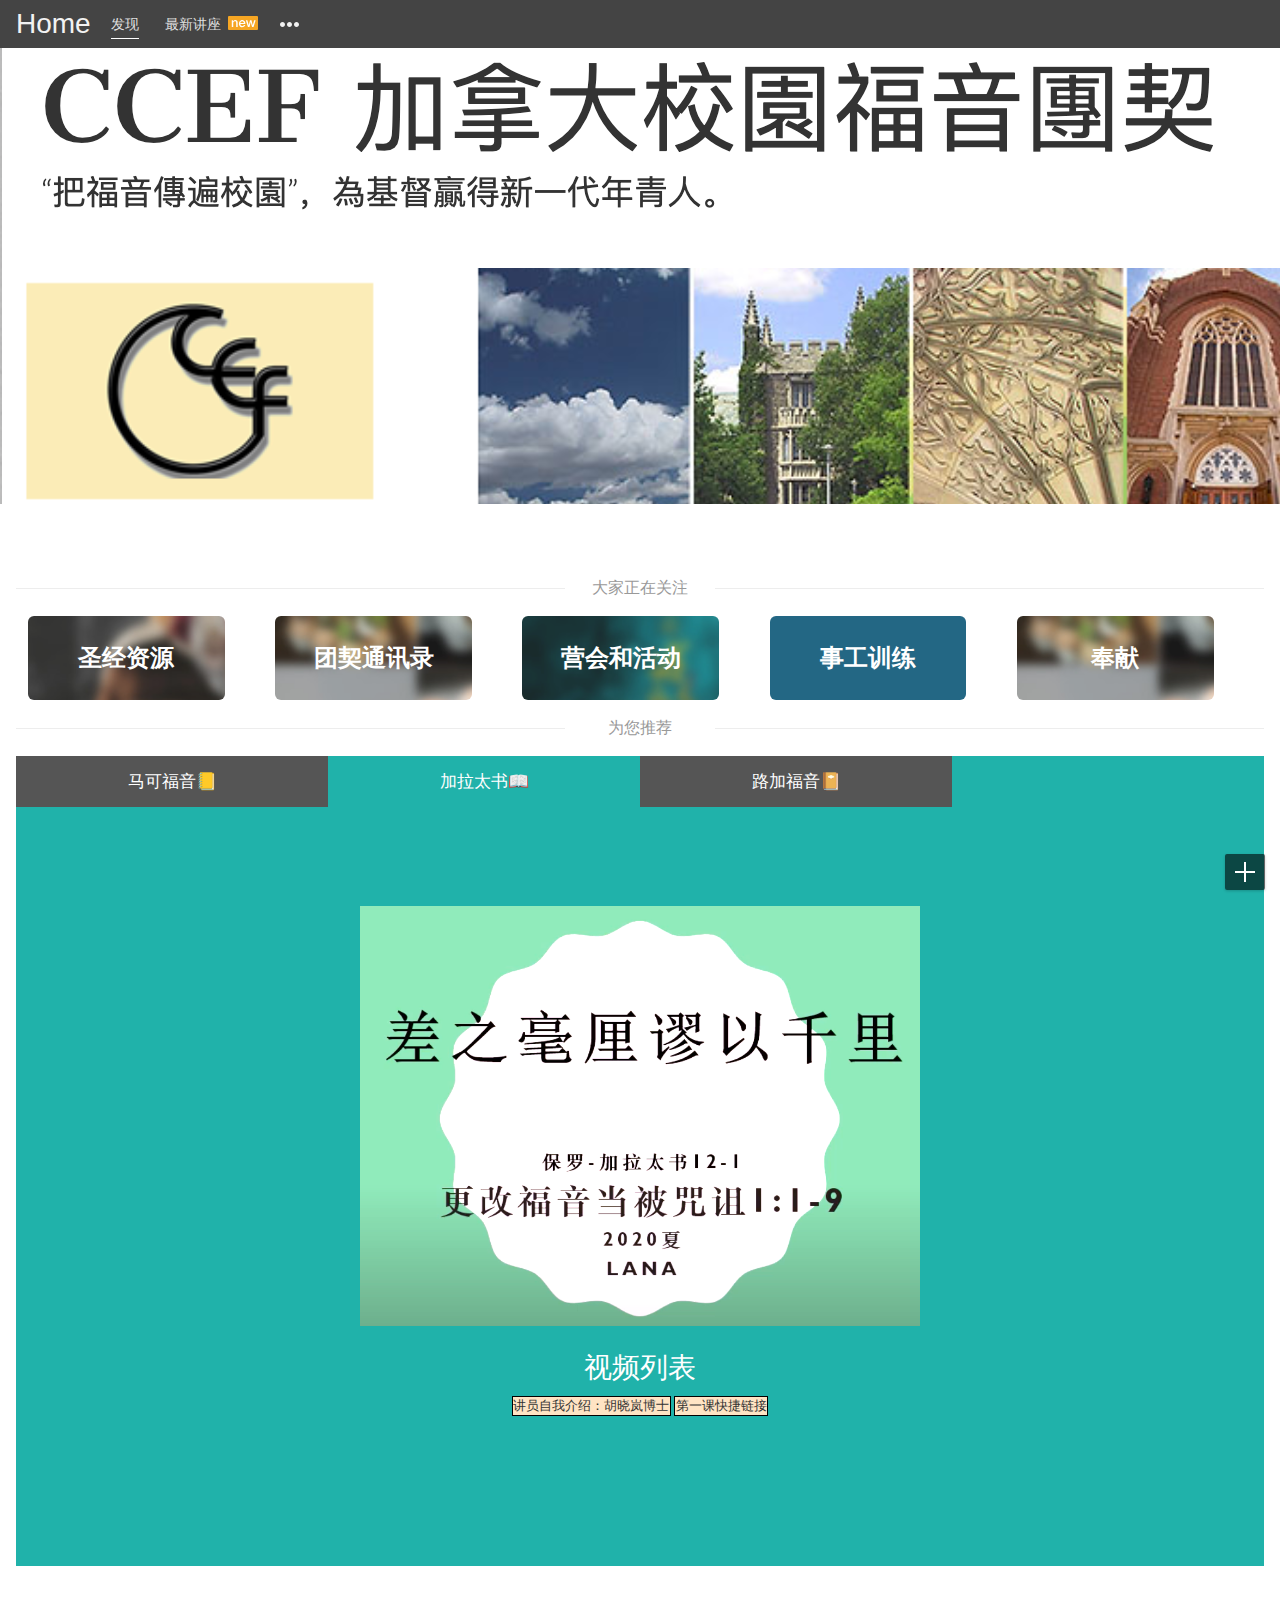
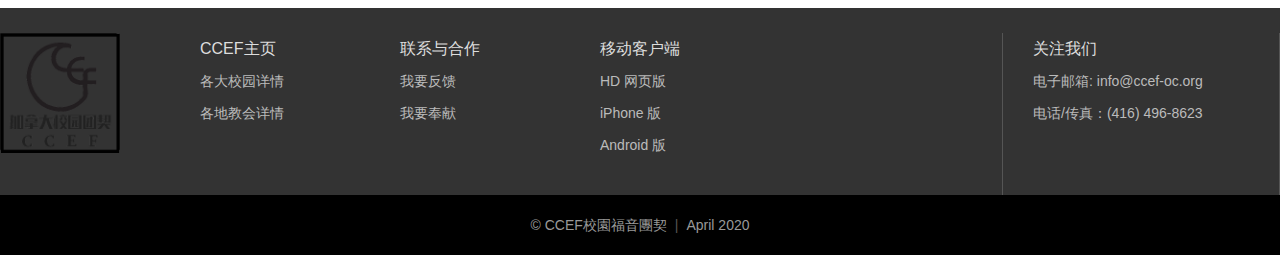
==== commit 27c9028e: "fix bugs" ====
--- a/index.html
+++ b/index.html
@@ -17,7 +17,7 @@
         <div class="header-logo">Home</div>
         <nav class="header-nav">
           <a href="#new" class="item item-cur">发现</a>
-          <a href="./sub-pages/camp.html" class="item new-icon">营会活动<i></i></a>
+          <a href="./sub-pages/training.html" class="item new-icon">最新讲座<i></i></a>
           <a href="#" class="nav-more"></a>
           <div class="nav-more__hover">
             <div class="wrapper">
@@ -97,8 +97,8 @@
             <br>
             <h2 style="font-size: 2em;"><a style="color: white;" href="sub-pages/bible-resource.html" target="_blank">视频列表</a></h2>
             <br>
-            <button class="but4"><a href="https://youtu.be/8P9tI5DGkpE">讲员自我介绍</a></button>
-            <button class="but4"><a href="https://www.youtube.com/watch?v=Kmm1w5lRzGk&feature=youtu.be" target="_blank" >第一课快捷链接</a></button>
+            <button class="but3"><a href="https://youtu.be/736XCExW5fE">讲员自我介绍</a></button>
+            <button class="but3"><a href="https://youtu.be/Kmm1w5lRzGk" target="_blank" >第一课快捷链接</a></button>
           </div>
           
 
@@ -111,22 +111,19 @@
           <br>
           <h2 style="font-size: 2em; "><a href="sub-pages/bible-resource.html" target="_blank" style="color: white;">视频列表</a></h2>
           <br>
-          <button class="but4"><a href="https://www.youtube.com/watch?v=atGBXu17FL8&feature=youtu.be" target="_blank">讲员自我介绍：胡晓岚博士</a></button>
-          <button class="but4"><a href="https://www.youtube.com/watch?v=E8z7RuKIx6s&feature=youtu.be" target="_blank">第一课快捷链接</a></button>
+          <button class="but3"><a href="https://youtu.be/atGBXu17FL8" target="_blank">讲员自我介绍：胡晓岚博士</a></button>
+          <button class="but3"><a href="https://youtu.be/E8z7RuKIx6s" target="_blank">第一课快捷链接</a></button>
         </div>
 
         <div id="Contact" class="tabcontent">
           <div class="video" id="video">
             <iframe width="560" height="315" src="https://www.youtube.com/embed/EkzoiN7i5JQ" frameborder="0" allow="accelerometer; autoplay; encrypted-media; gyroscope; picture-in-picture" allowfullscreen></iframe>
           </div>
-          <button class="but4"><a href="https://youtu.be/8P9tI5DGkpE" target="_blank">讲员自我介绍：胡君才传道</a></button>
-          <button class="but4"><a href="sub-pages/bible-resource.html" target="_blank">视频列表</a></button>
-         
+          <button class="but3"><a href="https://youtu.be/8P9tI5DGkpE" target="_blank">讲员自我介绍：胡君才传道</a></button>
+          <button class="but3"><a href="sub-pages/bible-resource.html" target="_blank">视频列表</a></button>
           
-        </div>
-        
-      </div>
-      
+        </div>      
+      </div>    
     </div>
   </div>
 
--- a/css/index.css
+++ b/css/index.css
@@ -766,7 +766,7 @@
 }
 
 .but4 {
-  border: solid wheat 0.1px;
+  border: solid white 0.1px;
   padding: 1px 3px 1px 3px;
   background-color:white;
   font-family: 'Gill Sans', 'Gill Sans MT', Calibri, 'Trebuchet MS', sans-serif;
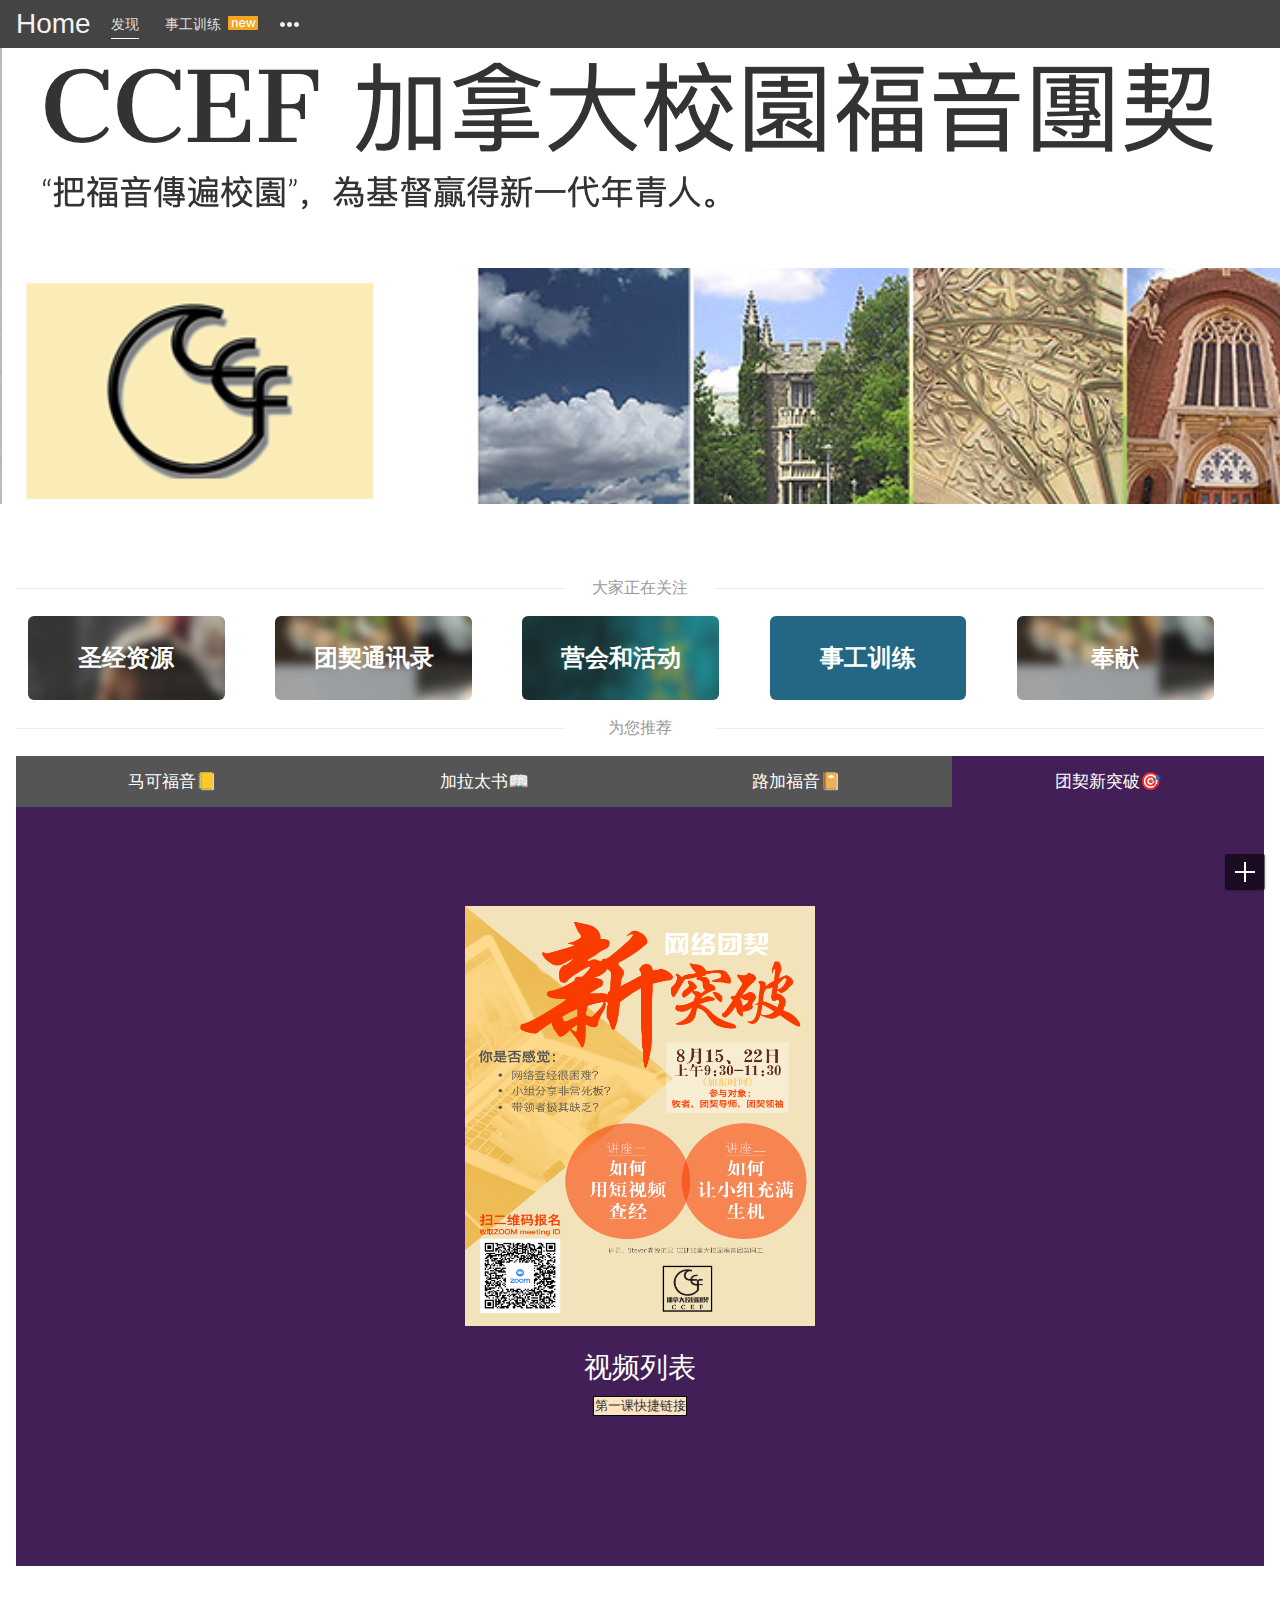
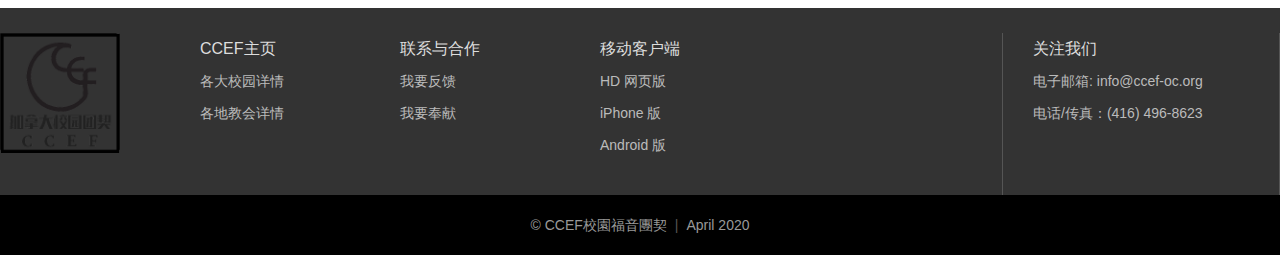
==== commit eaea71f8: "update home content and other pages" ====
--- a/index.html
+++ b/index.html
@@ -17,7 +17,7 @@
         <div class="header-logo">Home</div>
         <nav class="header-nav">
           <a href="#new" class="item item-cur">发现</a>
-          <a href="./sub-pages/training.html" class="item new-icon">最新讲座<i></i></a>
+          <a href="./sub-pages/training.html" class="item new-icon">事工训练<i></i></a>
           <a href="#" class="nav-more"></a>
           <div class="nav-more__hover">
             <div class="wrapper">
@@ -86,8 +86,10 @@
         </div>
 
         <button class="tablink" onclick="openPage('Home', this, 'brown')">马可福音📒</button>
-        <button class="tablink" onclick="openPage('News', this, 'lightseagreen')" id="defaultOpen">加拉太书📖</button>
+        <button class="tablink" onclick="openPage('News', this, 'lightseagreen')">加拉太书📖</button>
         <button class="tablink" onclick="openPage('Contact', this, 'lightskyblue')">路加福音📔</button>
+        <button class="tablink" onclick="openPage('Lecture', this, '#422057ff')" id="defaultOpen">团契新突破🎯</button>
+
 
         <div id="Home" class="tabcontent">
           <a href="sub-pages/bible-resource.html"><img class="judges-image" src="./images/mark.png" alt="马可福音"></a>
@@ -97,11 +99,9 @@
             <br>
             <h2 style="font-size: 2em;"><a style="color: white;" href="sub-pages/bible-resource.html" target="_blank">视频列表</a></h2>
             <br>
-            <button class="but3"><a href="https://youtu.be/736XCExW5fE">讲员自我介绍</a></button>
+            <button class="but3"><a href="https://youtu.be/736XCExW5fE" target="_blank">讲员自我介绍</a></button>
             <button class="but3"><a href="https://youtu.be/Kmm1w5lRzGk" target="_blank" >第一课快捷链接</a></button>
           </div>
-          
-
         </div>
 
         <div id="News" class="tabcontent">
@@ -113,6 +113,16 @@
           <br>
           <button class="but3"><a href="https://youtu.be/atGBXu17FL8" target="_blank">讲员自我介绍：胡晓岚博士</a></button>
           <button class="but3"><a href="https://youtu.be/E8z7RuKIx6s" target="_blank">第一课快捷链接</a></button>
+        </div>
+
+        <div id="Lecture" class="tabcontent">
+          <img style="width: 25em;height: 30em;" src="./images/new-start.png" alt="新突破">
+          <br>
+          <br>
+          <br>
+          <h2 style="font-size: 2em; "><a href="sub-pages/training.html" target="_blank" style="color: white;">视频列表</a></h2>
+          <br>
+          <button class="but3"><a href="https://youtu.be/uKtBNrCd6vY" target="_blank">第一课快捷链接</a></button>
         </div>
 
         <div id="Contact" class="tabcontent">
--- a/css/index.css
+++ b/css/index.css
@@ -807,6 +807,7 @@
 #Home {background-color: brown;}
 #News {background-color: lightseagreen;}
 #Contact {background-color: lightskyblue;}
+#Lecture {background-color: #422057ff;}
 
 /* ========style the sub-page camp.html=========*/
 /* Style the buttons that are used to open and close the accordion panel */
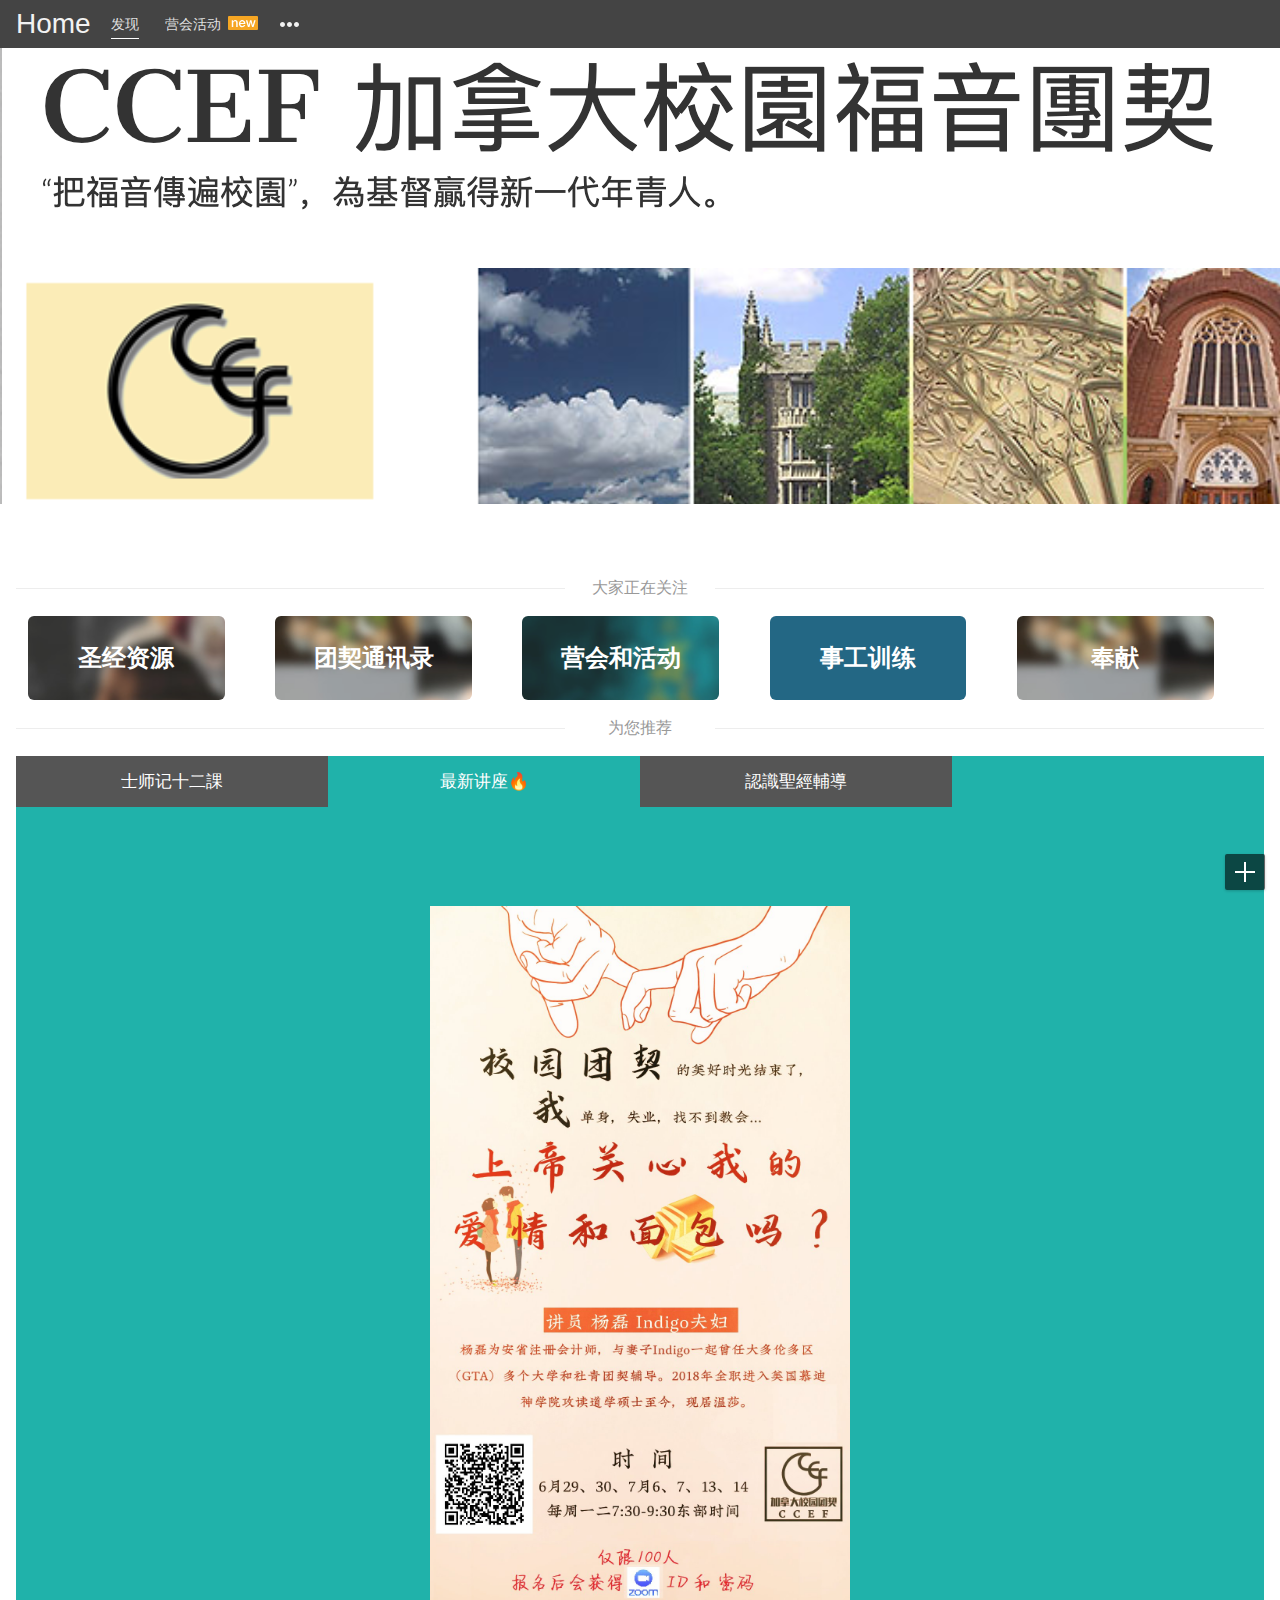
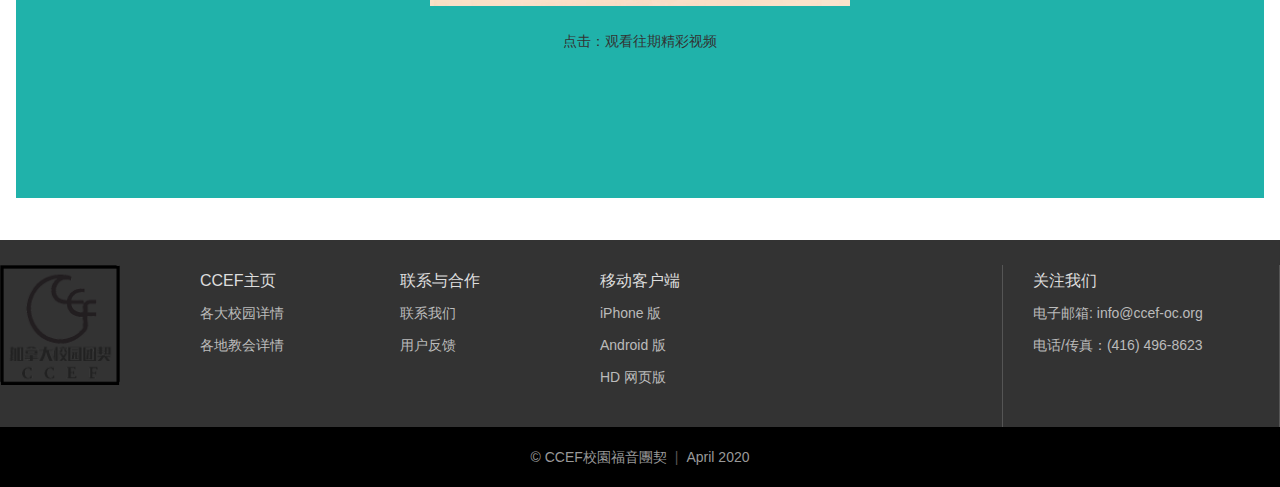
==== commit 3cb99eaa: "update the offering page" ====
--- a/index.html
+++ b/index.html
@@ -17,20 +17,21 @@
         <div class="header-logo">Home</div>
         <nav class="header-nav">
           <a href="#new" class="item item-cur">发现</a>
-          <a href="./sub-pages/training.html" class="item new-icon">事工训练<i></i></a>
+          <a href="./sub-pages/camp.html" class="item new-icon">营会活动<i></i></a>
           <a href="#" class="nav-more"></a>
           <div class="nav-more__hover">
             <div class="wrapper">
               <div class="top-part">
                 <a href="./sub-pages/bible-resource.html">圣经资源</a>
-                <a href="https://ccef-oc.herokuapp.com/contact">团契通讯录</a>
+                <a href="./sub-pages/contact.html">团契通讯录</a>
                 <a href="./sub-pages/training.html">事工训练</a>
               </div>
               <div class="middle-part">
                 <a href="#">影音区</a>
                 <a href="#">代祷与支持</a>
-                <a href="https://ccef-oc.herokuapp.com/contact"><b>团契分布地图</b></a>
+                <a href="#">团契分布地图</a>
                 <a href="#">见证分享</a>
+                <a href="#"><b>兴趣/生活 »</b></a>
               </div>
               <div class="bottom-part">
                 <i class="pin-icon sprite_icon"></i>
@@ -74,10 +75,10 @@
         </div>
         <div class="main-list__wrapper clearfix1">
           <a href="sub-pages/bible-resource.html"><img src="images/cont/main-list__img1.jpg" alt="#"><span>圣经资源</span></a>
-          <a href="https://ccef-oc.herokuapp.com/contact"><img src="images/cont/main-list__img2.jpg" alt="#"><span>团契通讯录</span></a>
+          <a href="sub-pages/contact.html"><img src="images/cont/main-list__img2.jpg" alt="#"><span>团契通讯录</span></a>
           <a href="sub-pages/camp.html"><img src="images/cont/main-list__img3.jpg" alt="#"><span>营会和活动</span></a>
           <a href="sub-pages/training.html"><img src="images/cont/main-list__img4.jpg" alt="#"><span>事工训练</span></a>
-          <a href="https://ccef-oc.org/donation/"><img src="images/cont/main-list__img2.jpg" alt="#"><span>奉献</span></a>
+          <a href="sub-pages/offering.html"><img src="images/cont/main-list__img2.jpg" alt="#"><span>奉献</span></a>
         </div>
       </div> 
       <div class="main-waterfall" id="new"></div>
@@ -85,55 +86,36 @@
           <span>为您推荐</span>
         </div>
 
-        <button class="tablink" onclick="openPage('Home', this, 'brown')">马可福音📒</button>
-        <button class="tablink" onclick="openPage('News', this, 'lightseagreen')">加拉太书📖</button>
-        <button class="tablink" onclick="openPage('Contact', this, 'lightskyblue')">路加福音📔</button>
-        <button class="tablink" onclick="openPage('Lecture', this, '#422057ff')" id="defaultOpen">团契新突破🎯</button>
-
+        <button class="tablink" onclick="openPage('Home', this, 'brown')">士师记十二課</button>
+        <button class="tablink" onclick="openPage('News', this, 'lightseagreen')" id="defaultOpen">最新讲座🔥</button>
+        <button class="tablink" onclick="openPage('Contact', this, 'lightskyblue')">認識聖經輔導</button>
 
         <div id="Home" class="tabcontent">
-          <a href="sub-pages/bible-resource.html"><img class="judges-image" src="./images/mark.png" alt="马可福音"></a>
-          <br>
-          <div>
-            <br>
-            <br>
-            <h2 style="font-size: 2em;"><a style="color: white;" href="sub-pages/bible-resource.html" target="_blank">视频列表</a></h2>
-            <br>
-            <button class="but3"><a href="https://youtu.be/736XCExW5fE" target="_blank">讲员自我介绍</a></button>
-            <button class="but3"><a href="https://youtu.be/Kmm1w5lRzGk" target="_blank" >第一课快捷链接</a></button>
-          </div>
+          <a href="sub-pages/bible-resource.html"><img class="judges-image" src="./images/judges01.png" alt="士师记"></a>
+          <br>
+          <h2 style="font-size: 2em;">主講人：陸尊恩傳道</h3>
         </div>
 
         <div id="News" class="tabcontent">
-          <img style="width: 40em;height: 30em;" src="./images/c1.png" alt="加拉太书">
-          <br>
-          <br>
-          <br>
-          <h2 style="font-size: 2em; "><a href="sub-pages/bible-resource.html" target="_blank" style="color: white;">视频列表</a></h2>
-          <br>
-          <button class="but3"><a href="https://youtu.be/atGBXu17FL8" target="_blank">讲员自我介绍：胡晓岚博士</a></button>
-          <button class="but3"><a href="https://youtu.be/E8z7RuKIx6s" target="_blank">第一课快捷链接</a></button>
-        </div>
-
-        <div id="Lecture" class="tabcontent">
-          <img style="width: 25em;height: 30em;" src="./images/new-start.png" alt="新突破">
-          <br>
-          <br>
-          <br>
-          <h2 style="font-size: 2em; "><a href="sub-pages/training.html" target="_blank" style="color: white;">视频列表</a></h2>
-          <br>
-          <button class="but3"><a href="https://youtu.be/uKtBNrCd6vY" target="_blank">第一课快捷链接</a></button>
+          <img style="width: 30em;height: 50em;" src="./images/lecture01.jpeg" alt="讲座">
+          <br>
+          <br>
+          <br>
+          <h3><a href="https://www.youtube.com/playlist?list=PLIw8eS5YzJElMpkBQGgLc0rgpBEUxDA3Q" target="_blank">点击：观看往期精彩视频</a></h3>
         </div>
 
         <div id="Contact" class="tabcontent">
           <div class="video" id="video">
-            <iframe width="560" height="315" src="https://www.youtube.com/embed/EkzoiN7i5JQ" frameborder="0" allow="accelerometer; autoplay; encrypted-media; gyroscope; picture-in-picture" allowfullscreen></iframe>
-          </div>
-          <button class="but3"><a href="https://youtu.be/8P9tI5DGkpE" target="_blank">讲员自我介绍：胡君才传道</a></button>
-          <button class="but3"><a href="sub-pages/bible-resource.html" target="_blank">视频列表</a></button>
+            <iframe width="560" height="315" src="https://www.youtube.com/embed/UbGPPBuEPAg" frameborder="0" allow="accelerometer; autoplay; encrypted-media; gyroscope; picture-in-picture" allowfullscreen></iframe>
+          </div>
+          <h3> <a href="https://www.youtube.com/watch?v=jsctUDJTTHw&list=PLN33DxdtNHGFoZ5wFfdAy9oCiPwnTFV4J&index=2" target="_blank">更多内容...</a></h3>
+         
           
-        </div>      
-      </div>    
+        </div>
+
+        
+      </div>
+      
     </div>
   </div>
 
@@ -146,21 +128,21 @@
         
       </div>
       <div class="footer-column">
-        <a href="https://ccef-oc.org/" class="title"> CCEF主页</a>
+        <a href="#" class="title"> CCEF主页</a>
         <a href="#">各大校园详情</a>
         <a href="#">各地教会详情</a>
       </div>
       
       <div class="footer-column">
         <a href="#" class="title">联系与合作</a>
-        <a href="#">我要反馈</a>
-        <a href="https://ccef-oc.org/donation/">我要奉献</a>
+        <a href="#">联系我们</a>
+        <a href="#">用户反馈</a>
       </div>
       <div class="footer-column">
         <a href="#" class="title">移动客户端</a>
-        <a href="#">HD 网页版</a>
         <a href="#">iPhone 版</a>
         <a href="#">Android 版</a>
+        <a href="#">HD 网页版</a>
       </div>
       
       <div class="footer-column footer-followus">
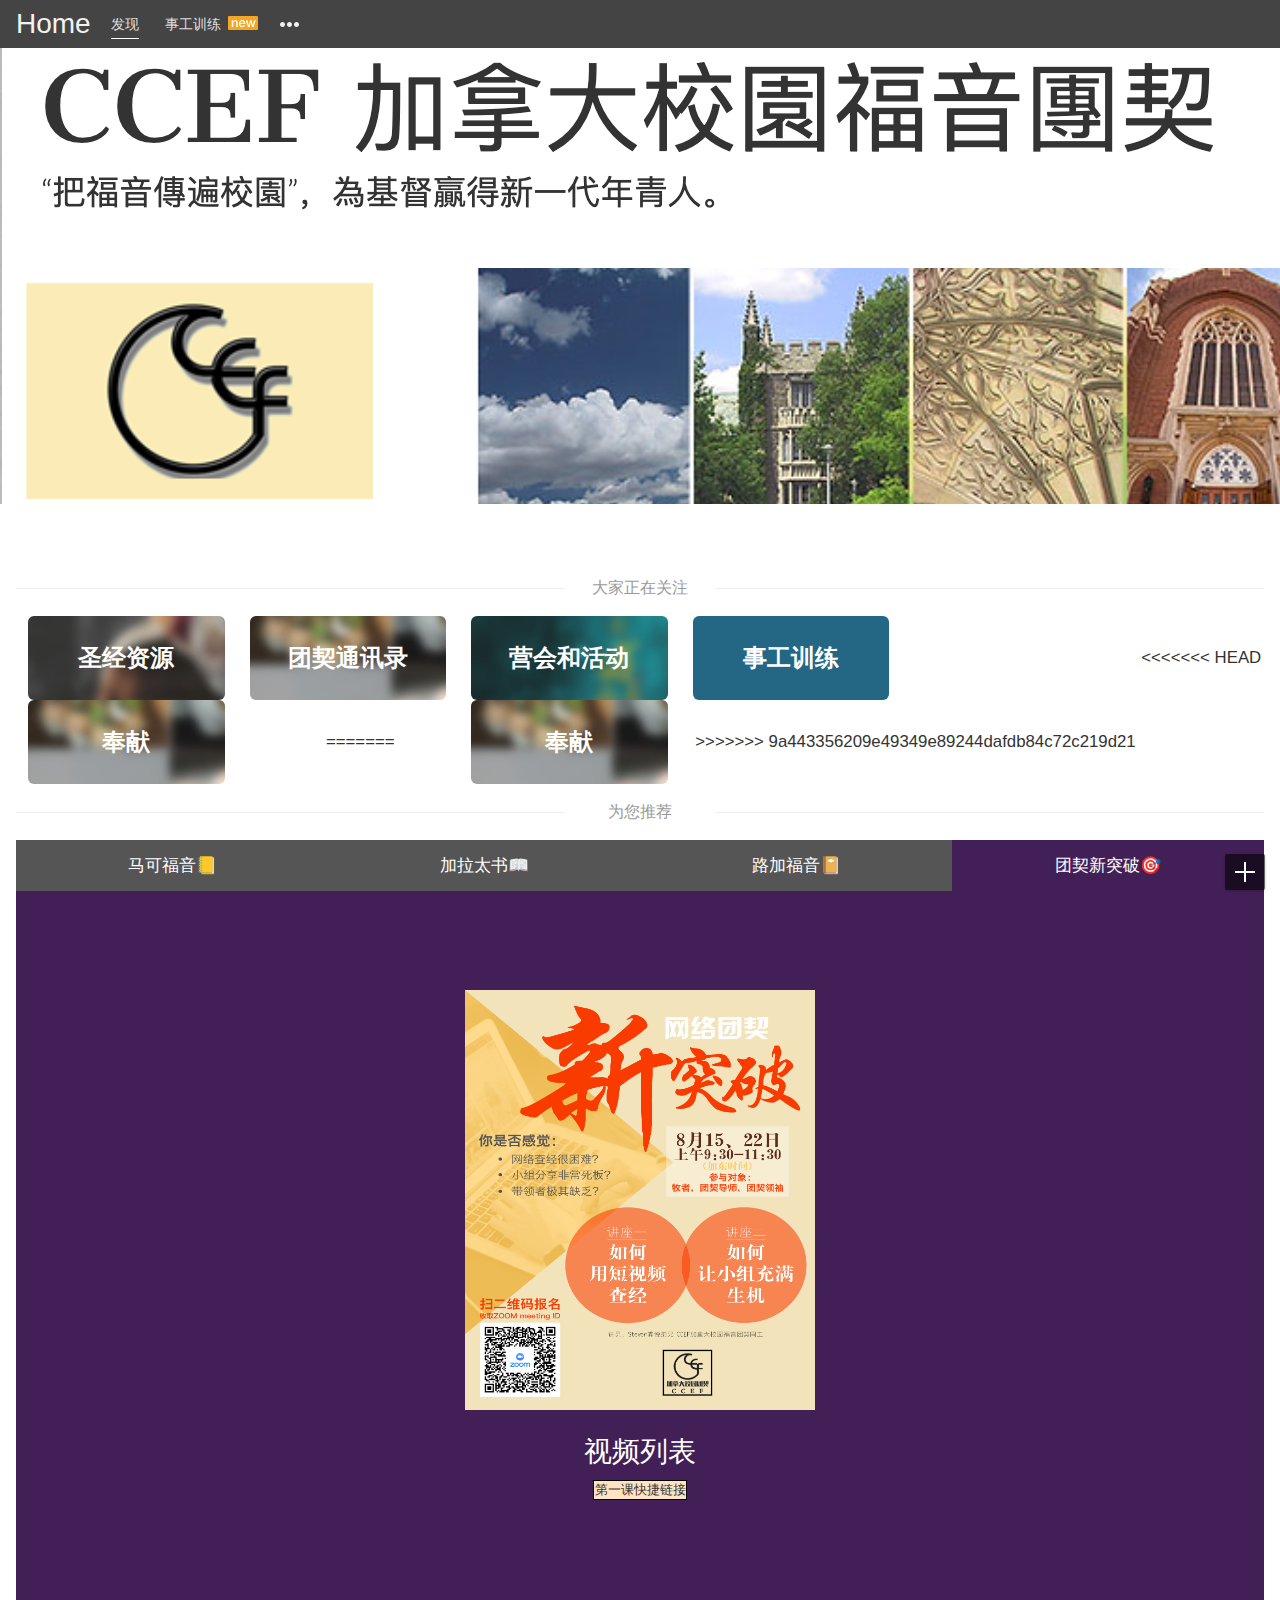
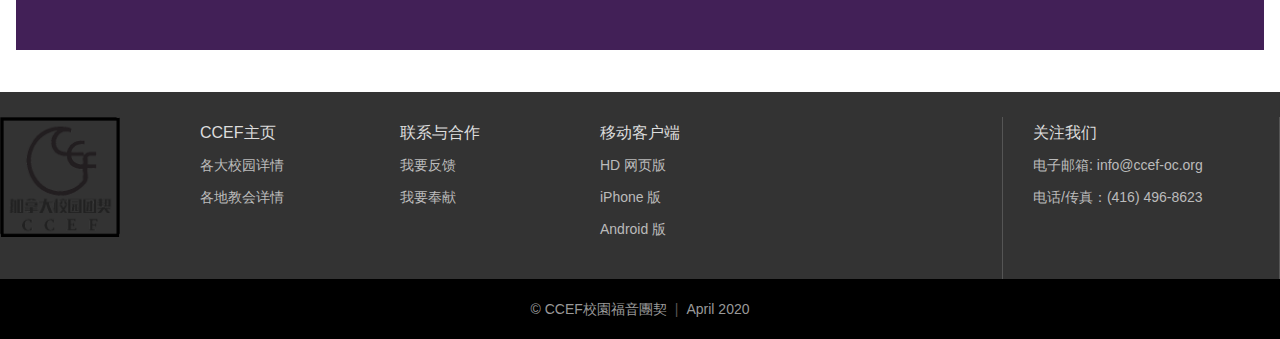
==== commit b51d7c5b: "Merge branch 'master' of https://github.com/SuperJingke/training-website-duper-guide" ====
--- a/index.html
+++ b/index.html
@@ -17,21 +17,20 @@
         <div class="header-logo">Home</div>
         <nav class="header-nav">
           <a href="#new" class="item item-cur">发现</a>
-          <a href="./sub-pages/camp.html" class="item new-icon">营会活动<i></i></a>
+          <a href="./sub-pages/training.html" class="item new-icon">事工训练<i></i></a>
           <a href="#" class="nav-more"></a>
           <div class="nav-more__hover">
             <div class="wrapper">
               <div class="top-part">
                 <a href="./sub-pages/bible-resource.html">圣经资源</a>
-                <a href="./sub-pages/contact.html">团契通讯录</a>
+                <a href="https://ccef-oc.herokuapp.com/contact">团契通讯录</a>
                 <a href="./sub-pages/training.html">事工训练</a>
               </div>
               <div class="middle-part">
                 <a href="#">影音区</a>
                 <a href="#">代祷与支持</a>
-                <a href="#">团契分布地图</a>
+                <a href="https://ccef-oc.herokuapp.com/contact"><b>团契分布地图</b></a>
                 <a href="#">见证分享</a>
-                <a href="#"><b>兴趣/生活 »</b></a>
               </div>
               <div class="bottom-part">
                 <i class="pin-icon sprite_icon"></i>
@@ -75,10 +74,14 @@
         </div>
         <div class="main-list__wrapper clearfix1">
           <a href="sub-pages/bible-resource.html"><img src="images/cont/main-list__img1.jpg" alt="#"><span>圣经资源</span></a>
-          <a href="sub-pages/contact.html"><img src="images/cont/main-list__img2.jpg" alt="#"><span>团契通讯录</span></a>
+          <a href="https://ccef-oc.herokuapp.com/contact"><img src="images/cont/main-list__img2.jpg" alt="#"><span>团契通讯录</span></a>
           <a href="sub-pages/camp.html"><img src="images/cont/main-list__img3.jpg" alt="#"><span>营会和活动</span></a>
           <a href="sub-pages/training.html"><img src="images/cont/main-list__img4.jpg" alt="#"><span>事工训练</span></a>
+<<<<<<< HEAD
           <a href="sub-pages/offering.html"><img src="images/cont/main-list__img2.jpg" alt="#"><span>奉献</span></a>
+=======
+          <a href="https://ccef-oc.org/donation/"><img src="images/cont/main-list__img2.jpg" alt="#"><span>奉献</span></a>
+>>>>>>> 9a443356209e49349e89244dafdb84c72c219d21
         </div>
       </div> 
       <div class="main-waterfall" id="new"></div>
@@ -86,36 +89,55 @@
           <span>为您推荐</span>
         </div>
 
-        <button class="tablink" onclick="openPage('Home', this, 'brown')">士师记十二課</button>
-        <button class="tablink" onclick="openPage('News', this, 'lightseagreen')" id="defaultOpen">最新讲座🔥</button>
-        <button class="tablink" onclick="openPage('Contact', this, 'lightskyblue')">認識聖經輔導</button>
+        <button class="tablink" onclick="openPage('Home', this, 'brown')">马可福音📒</button>
+        <button class="tablink" onclick="openPage('News', this, 'lightseagreen')">加拉太书📖</button>
+        <button class="tablink" onclick="openPage('Contact', this, 'lightskyblue')">路加福音📔</button>
+        <button class="tablink" onclick="openPage('Lecture', this, '#422057ff')" id="defaultOpen">团契新突破🎯</button>
+
 
         <div id="Home" class="tabcontent">
-          <a href="sub-pages/bible-resource.html"><img class="judges-image" src="./images/judges01.png" alt="士师记"></a>
-          <br>
-          <h2 style="font-size: 2em;">主講人：陸尊恩傳道</h3>
+          <a href="sub-pages/bible-resource.html"><img class="judges-image" src="./images/mark.png" alt="马可福音"></a>
+          <br>
+          <div>
+            <br>
+            <br>
+            <h2 style="font-size: 2em;"><a style="color: white;" href="sub-pages/bible-resource.html" target="_blank">视频列表</a></h2>
+            <br>
+            <button class="but3"><a href="https://youtu.be/736XCExW5fE" target="_blank">讲员自我介绍</a></button>
+            <button class="but3"><a href="https://youtu.be/Kmm1w5lRzGk" target="_blank" >第一课快捷链接</a></button>
+          </div>
         </div>
 
         <div id="News" class="tabcontent">
-          <img style="width: 30em;height: 50em;" src="./images/lecture01.jpeg" alt="讲座">
-          <br>
-          <br>
-          <br>
-          <h3><a href="https://www.youtube.com/playlist?list=PLIw8eS5YzJElMpkBQGgLc0rgpBEUxDA3Q" target="_blank">点击：观看往期精彩视频</a></h3>
+          <img style="width: 40em;height: 30em;" src="./images/c1.png" alt="加拉太书">
+          <br>
+          <br>
+          <br>
+          <h2 style="font-size: 2em; "><a href="sub-pages/bible-resource.html" target="_blank" style="color: white;">视频列表</a></h2>
+          <br>
+          <button class="but3"><a href="https://youtu.be/atGBXu17FL8" target="_blank">讲员自我介绍：胡晓岚博士</a></button>
+          <button class="but3"><a href="https://youtu.be/E8z7RuKIx6s" target="_blank">第一课快捷链接</a></button>
+        </div>
+
+        <div id="Lecture" class="tabcontent">
+          <img style="width: 25em;height: 30em;" src="./images/new-start.png" alt="新突破">
+          <br>
+          <br>
+          <br>
+          <h2 style="font-size: 2em; "><a href="sub-pages/training.html" target="_blank" style="color: white;">视频列表</a></h2>
+          <br>
+          <button class="but3"><a href="https://youtu.be/uKtBNrCd6vY" target="_blank">第一课快捷链接</a></button>
         </div>
 
         <div id="Contact" class="tabcontent">
           <div class="video" id="video">
-            <iframe width="560" height="315" src="https://www.youtube.com/embed/UbGPPBuEPAg" frameborder="0" allow="accelerometer; autoplay; encrypted-media; gyroscope; picture-in-picture" allowfullscreen></iframe>
-          </div>
-          <h3> <a href="https://www.youtube.com/watch?v=jsctUDJTTHw&list=PLN33DxdtNHGFoZ5wFfdAy9oCiPwnTFV4J&index=2" target="_blank">更多内容...</a></h3>
-         
+            <iframe width="560" height="315" src="https://www.youtube.com/embed/EkzoiN7i5JQ" frameborder="0" allow="accelerometer; autoplay; encrypted-media; gyroscope; picture-in-picture" allowfullscreen></iframe>
+          </div>
+          <button class="but3"><a href="https://youtu.be/8P9tI5DGkpE" target="_blank">讲员自我介绍：胡君才传道</a></button>
+          <button class="but3"><a href="sub-pages/bible-resource.html" target="_blank">视频列表</a></button>
           
-        </div>
-
-        
-      </div>
-      
+        </div>      
+      </div>    
     </div>
   </div>
 
@@ -128,21 +150,21 @@
         
       </div>
       <div class="footer-column">
-        <a href="#" class="title"> CCEF主页</a>
+        <a href="https://ccef-oc.org/" class="title"> CCEF主页</a>
         <a href="#">各大校园详情</a>
         <a href="#">各地教会详情</a>
       </div>
       
       <div class="footer-column">
         <a href="#" class="title">联系与合作</a>
-        <a href="#">联系我们</a>
-        <a href="#">用户反馈</a>
+        <a href="#">我要反馈</a>
+        <a href="https://ccef-oc.org/donation/">我要奉献</a>
       </div>
       <div class="footer-column">
         <a href="#" class="title">移动客户端</a>
+        <a href="#">HD 网页版</a>
         <a href="#">iPhone 版</a>
         <a href="#">Android 版</a>
-        <a href="#">HD 网页版</a>
       </div>
       
       <div class="footer-column footer-followus">
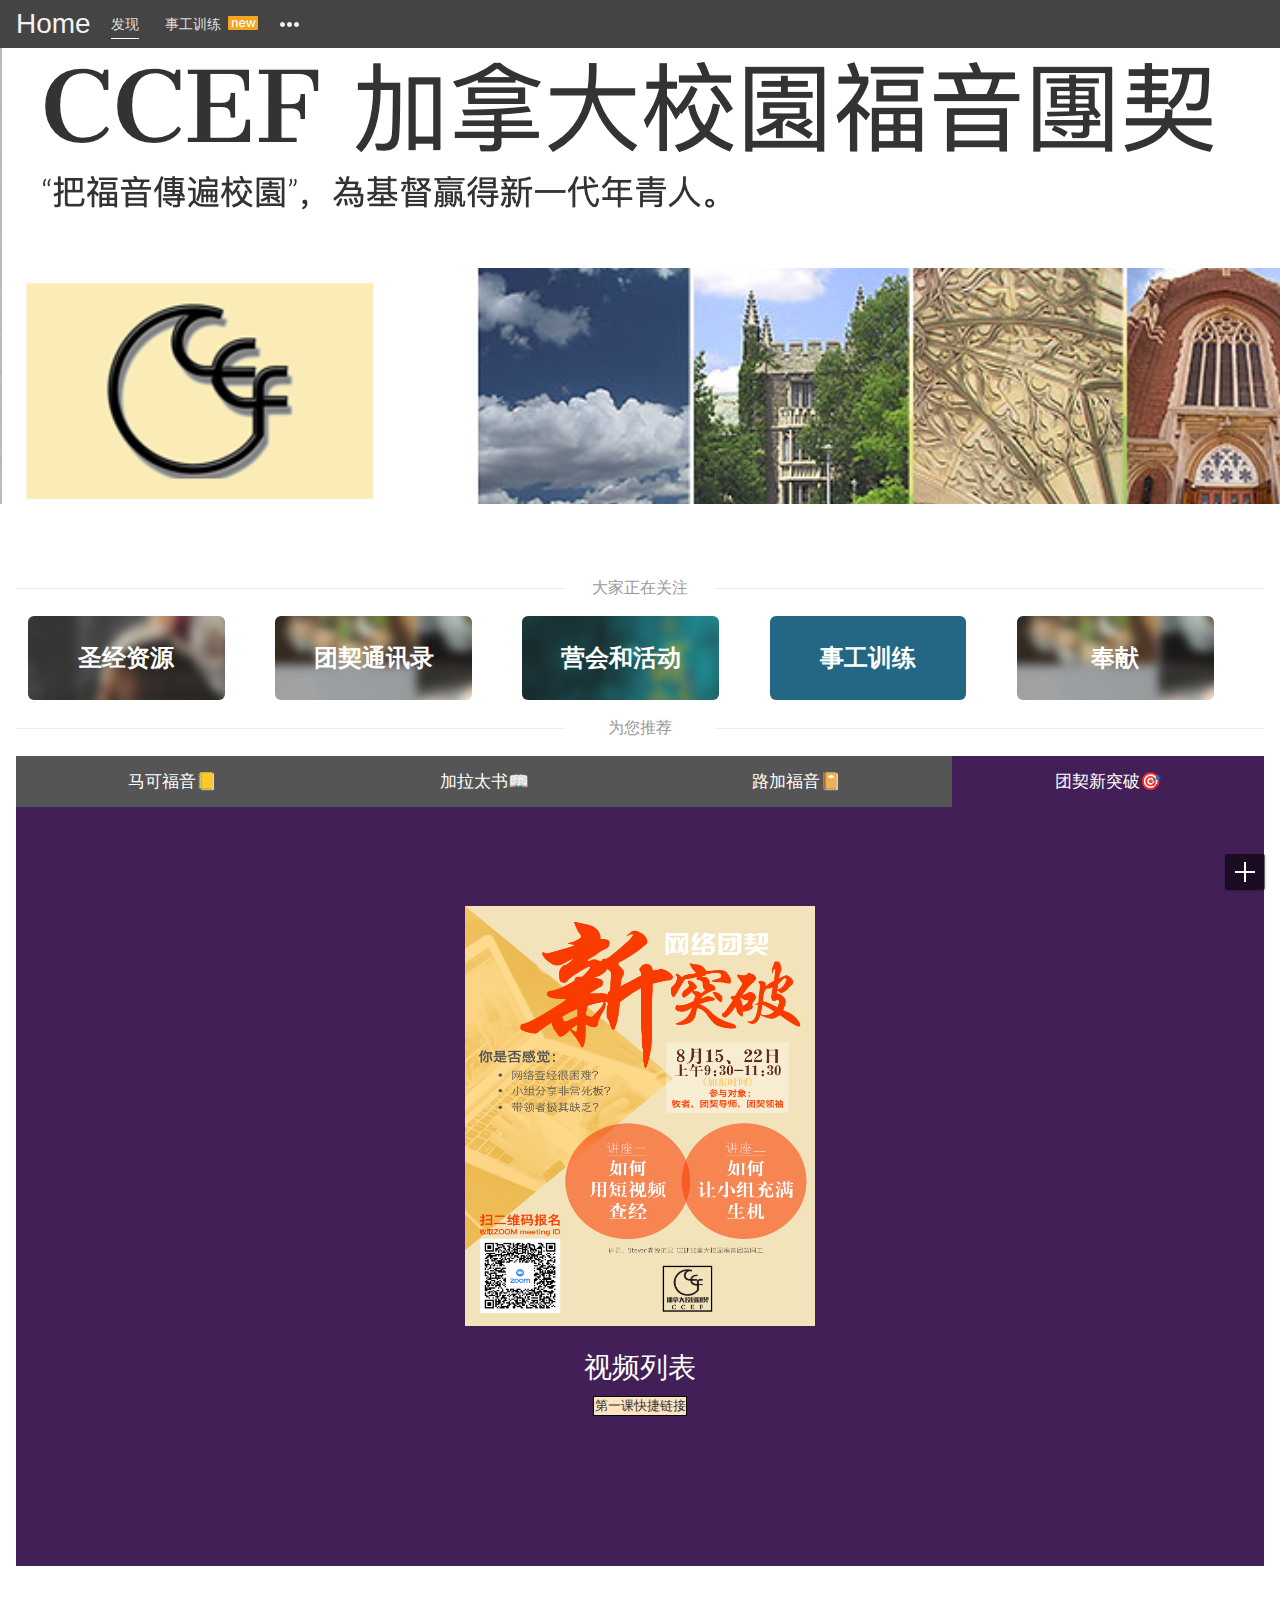
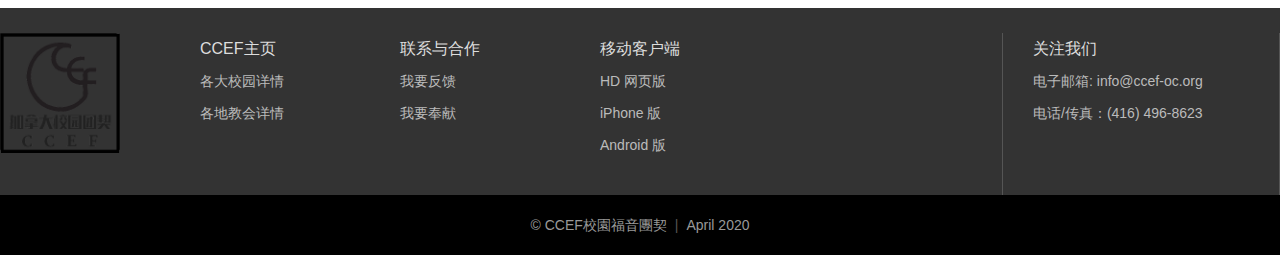
==== commit 8ff08a37: "update the tree" ====
--- a/index.html
+++ b/index.html
@@ -77,11 +77,7 @@
           <a href="https://ccef-oc.herokuapp.com/contact"><img src="images/cont/main-list__img2.jpg" alt="#"><span>团契通讯录</span></a>
           <a href="sub-pages/camp.html"><img src="images/cont/main-list__img3.jpg" alt="#"><span>营会和活动</span></a>
           <a href="sub-pages/training.html"><img src="images/cont/main-list__img4.jpg" alt="#"><span>事工训练</span></a>
-<<<<<<< HEAD
           <a href="sub-pages/offering.html"><img src="images/cont/main-list__img2.jpg" alt="#"><span>奉献</span></a>
-=======
-          <a href="https://ccef-oc.org/donation/"><img src="images/cont/main-list__img2.jpg" alt="#"><span>奉献</span></a>
->>>>>>> 9a443356209e49349e89244dafdb84c72c219d21
         </div>
       </div> 
       <div class="main-waterfall" id="new"></div>
